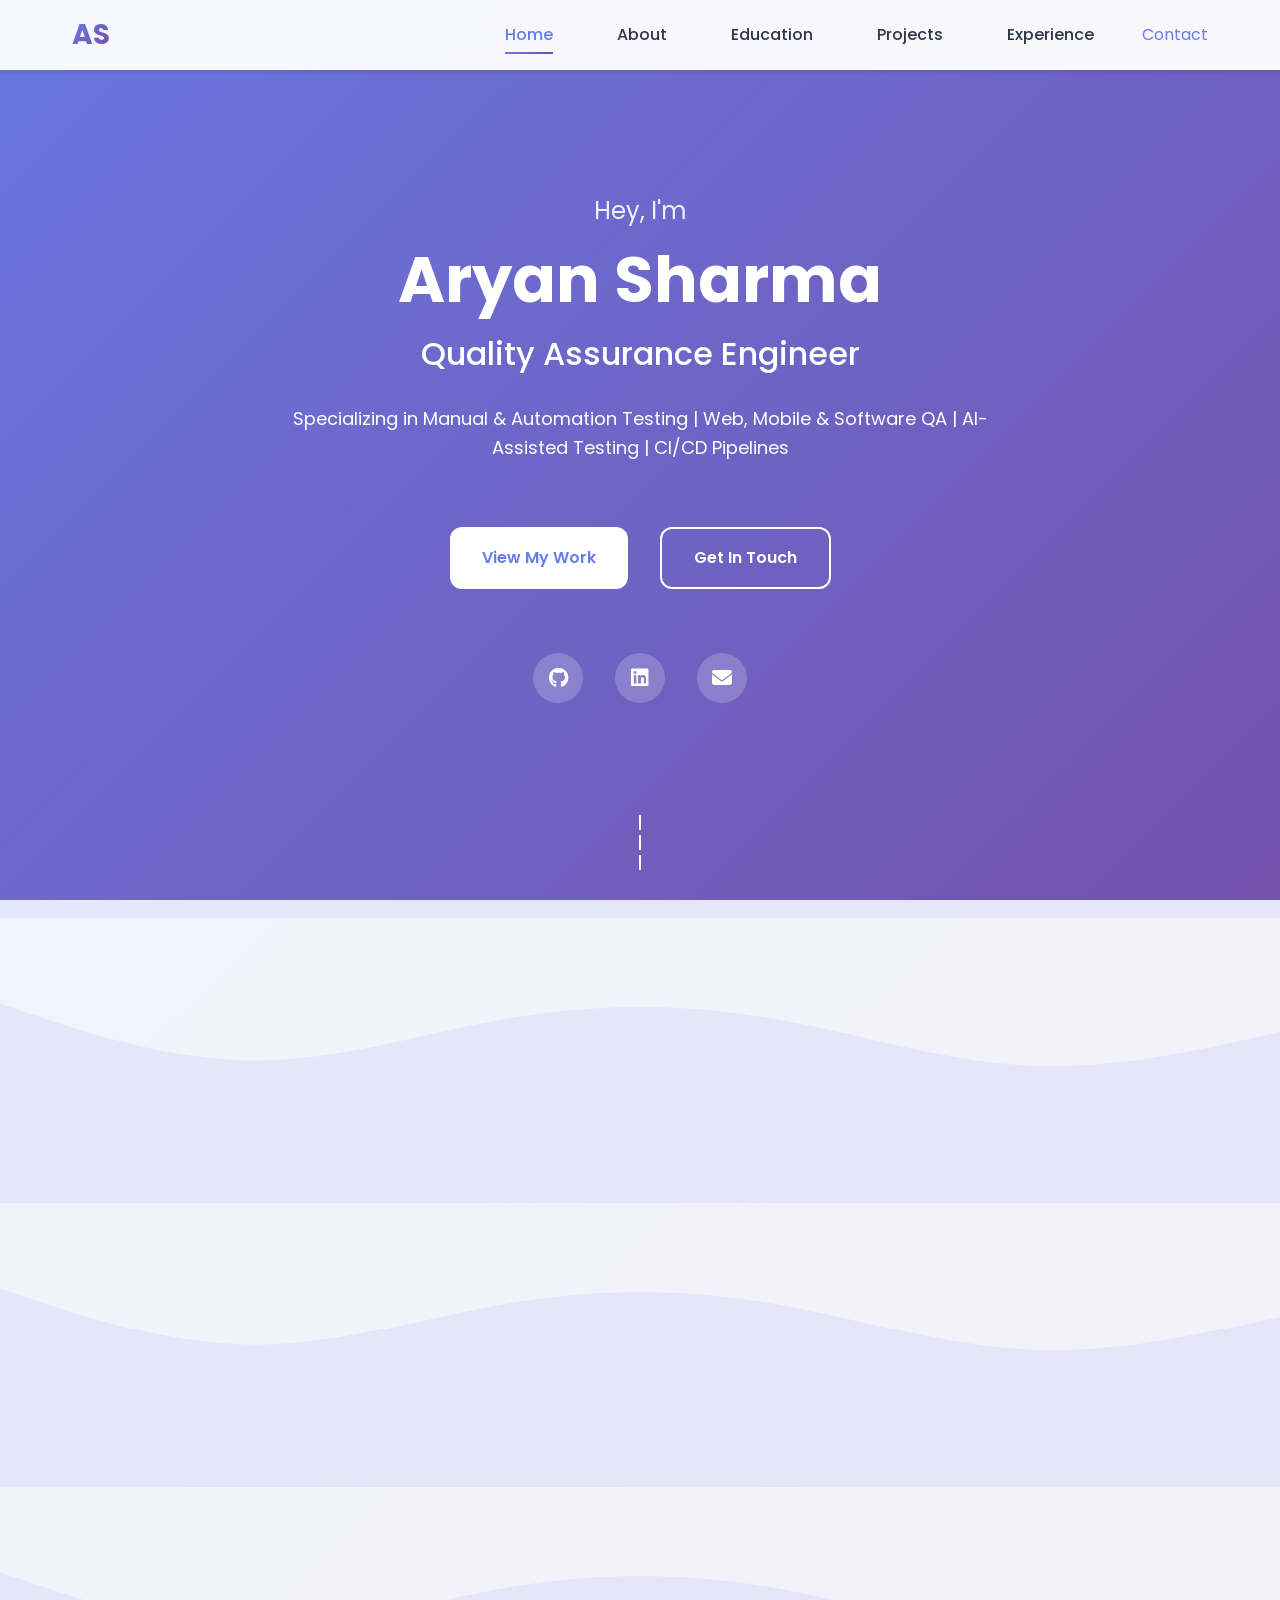
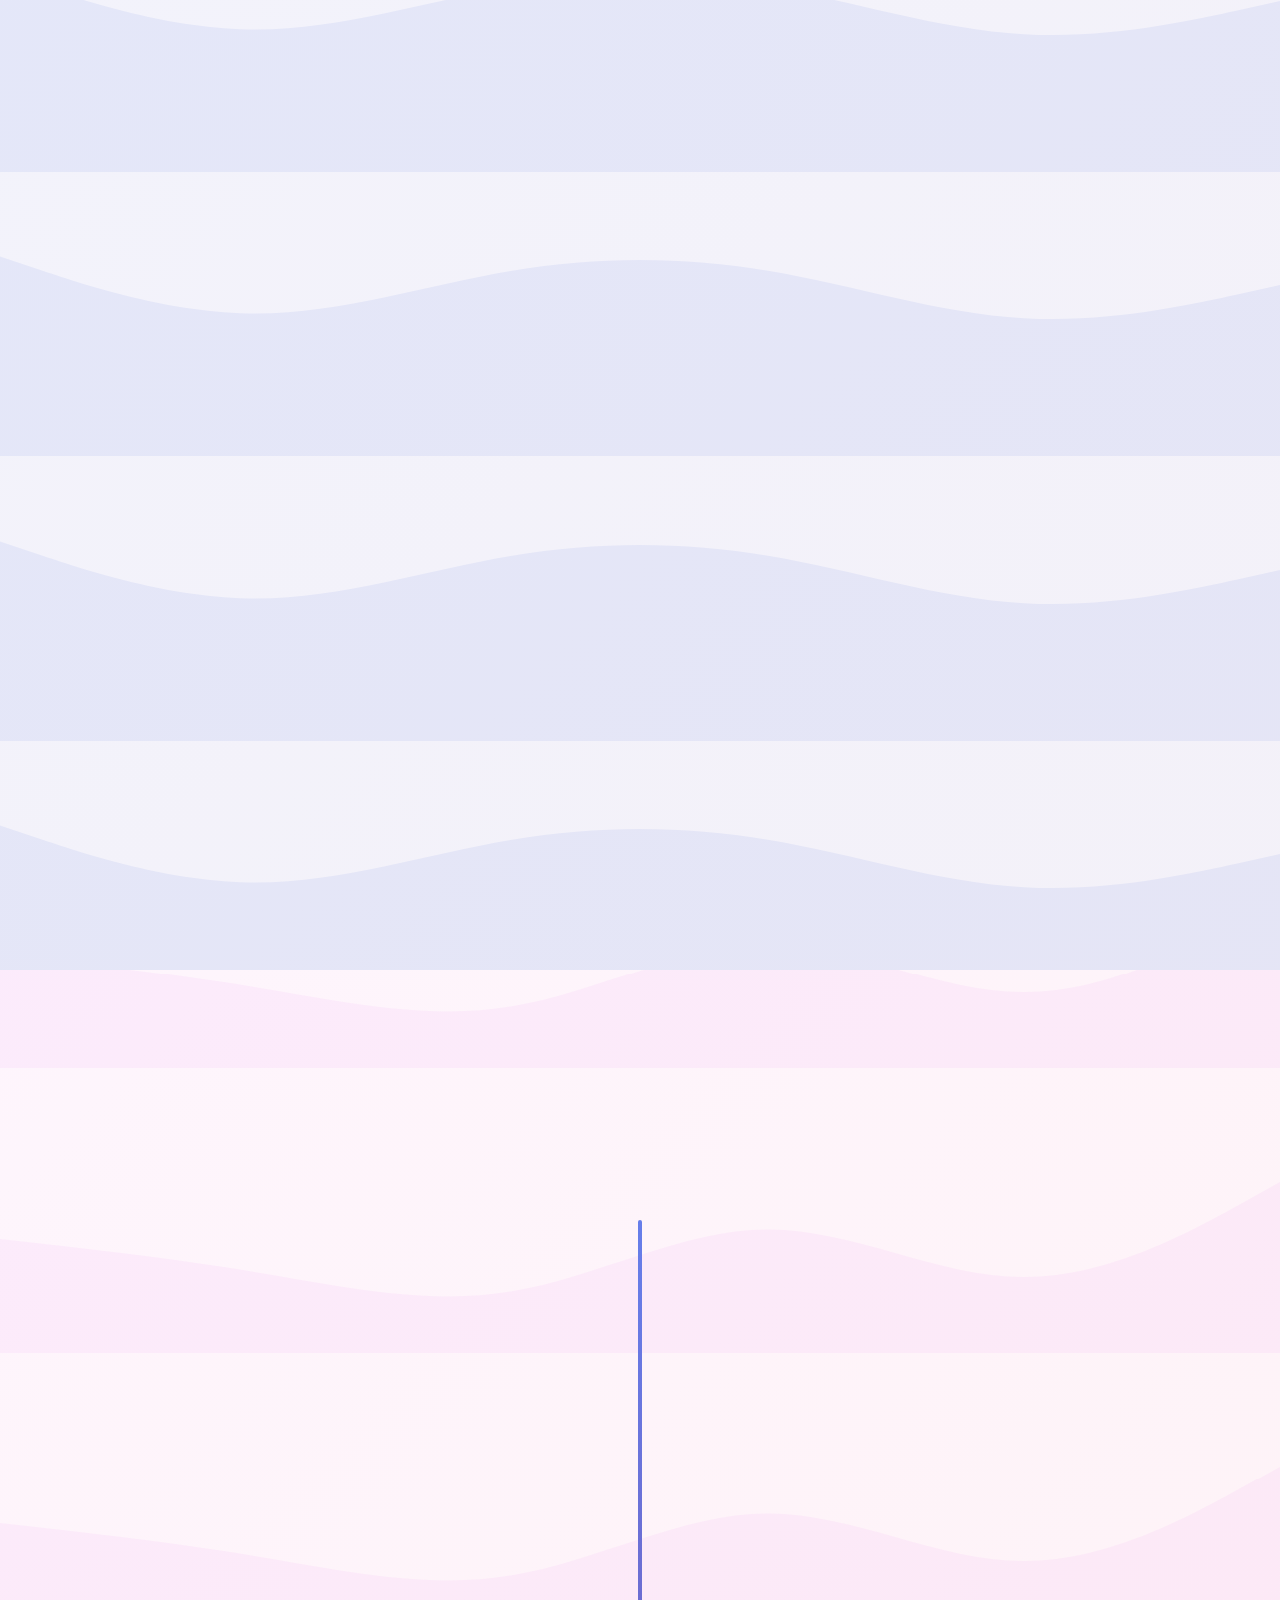
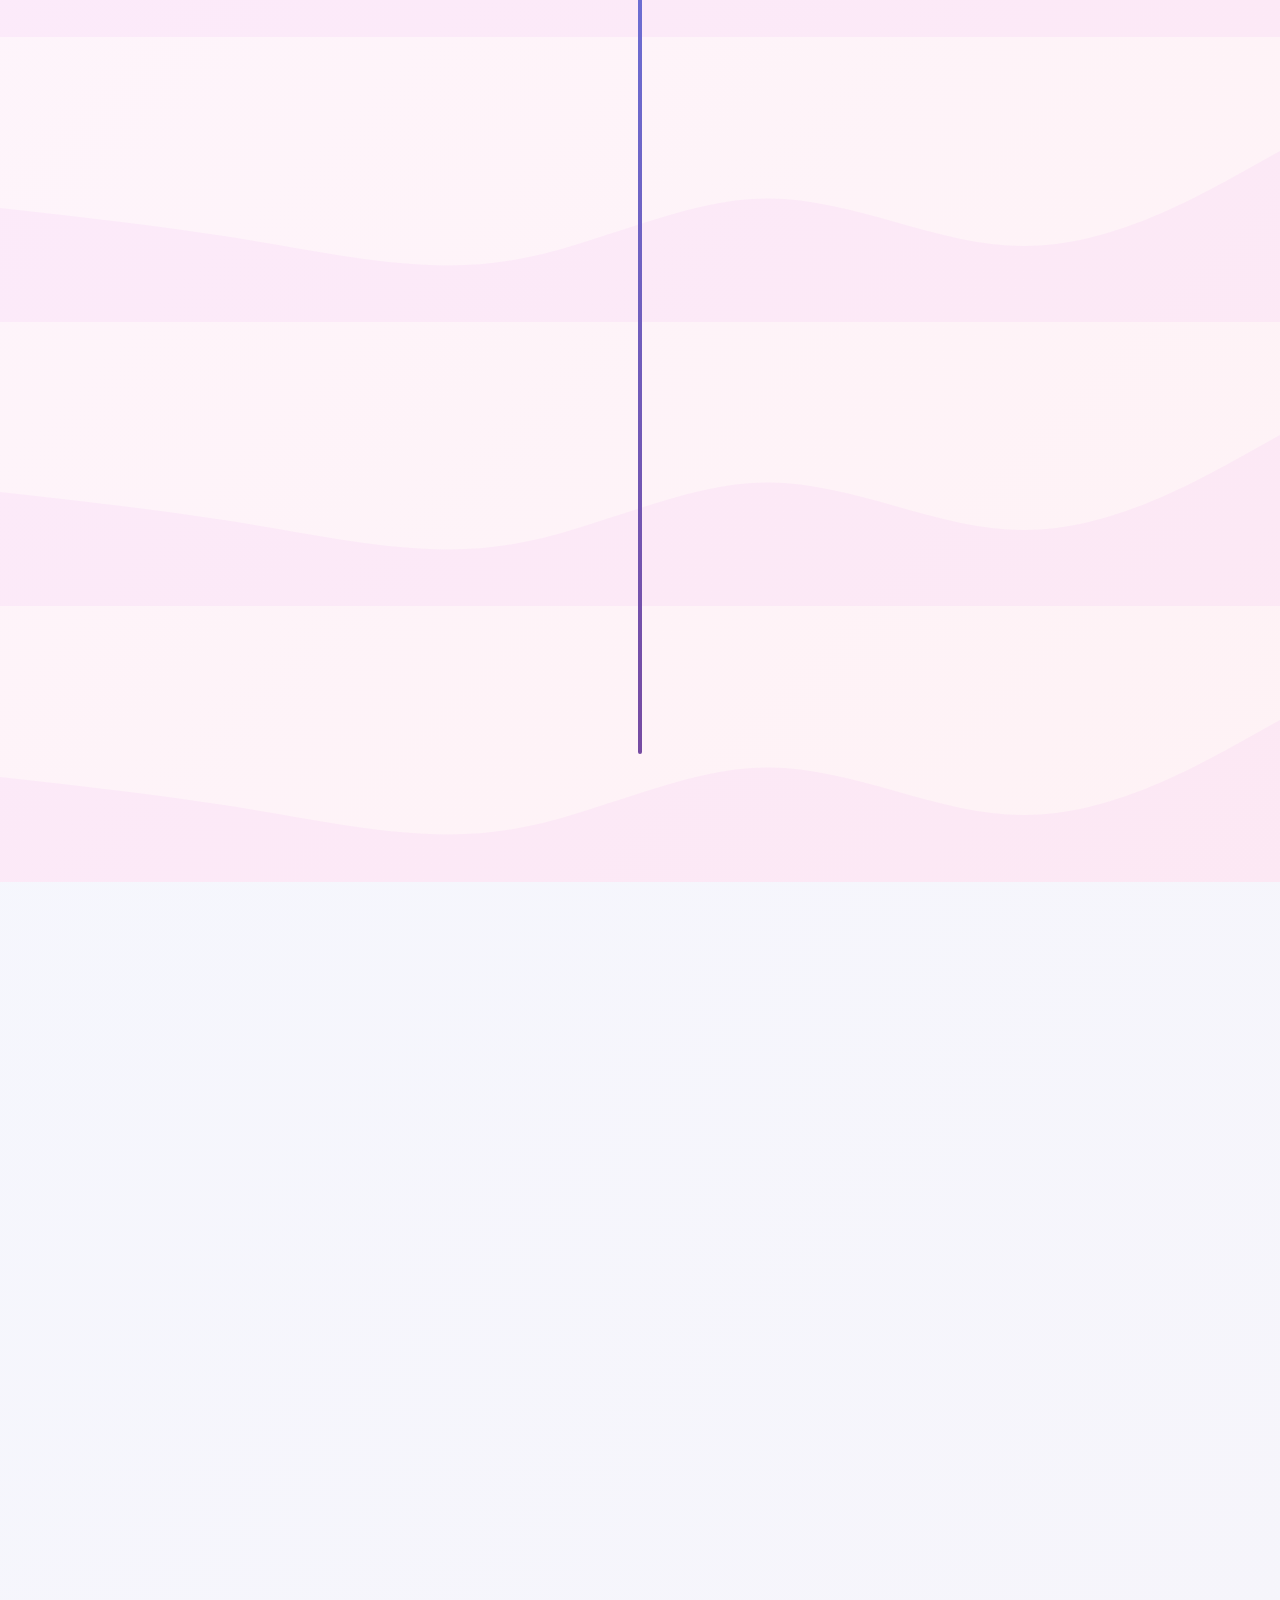
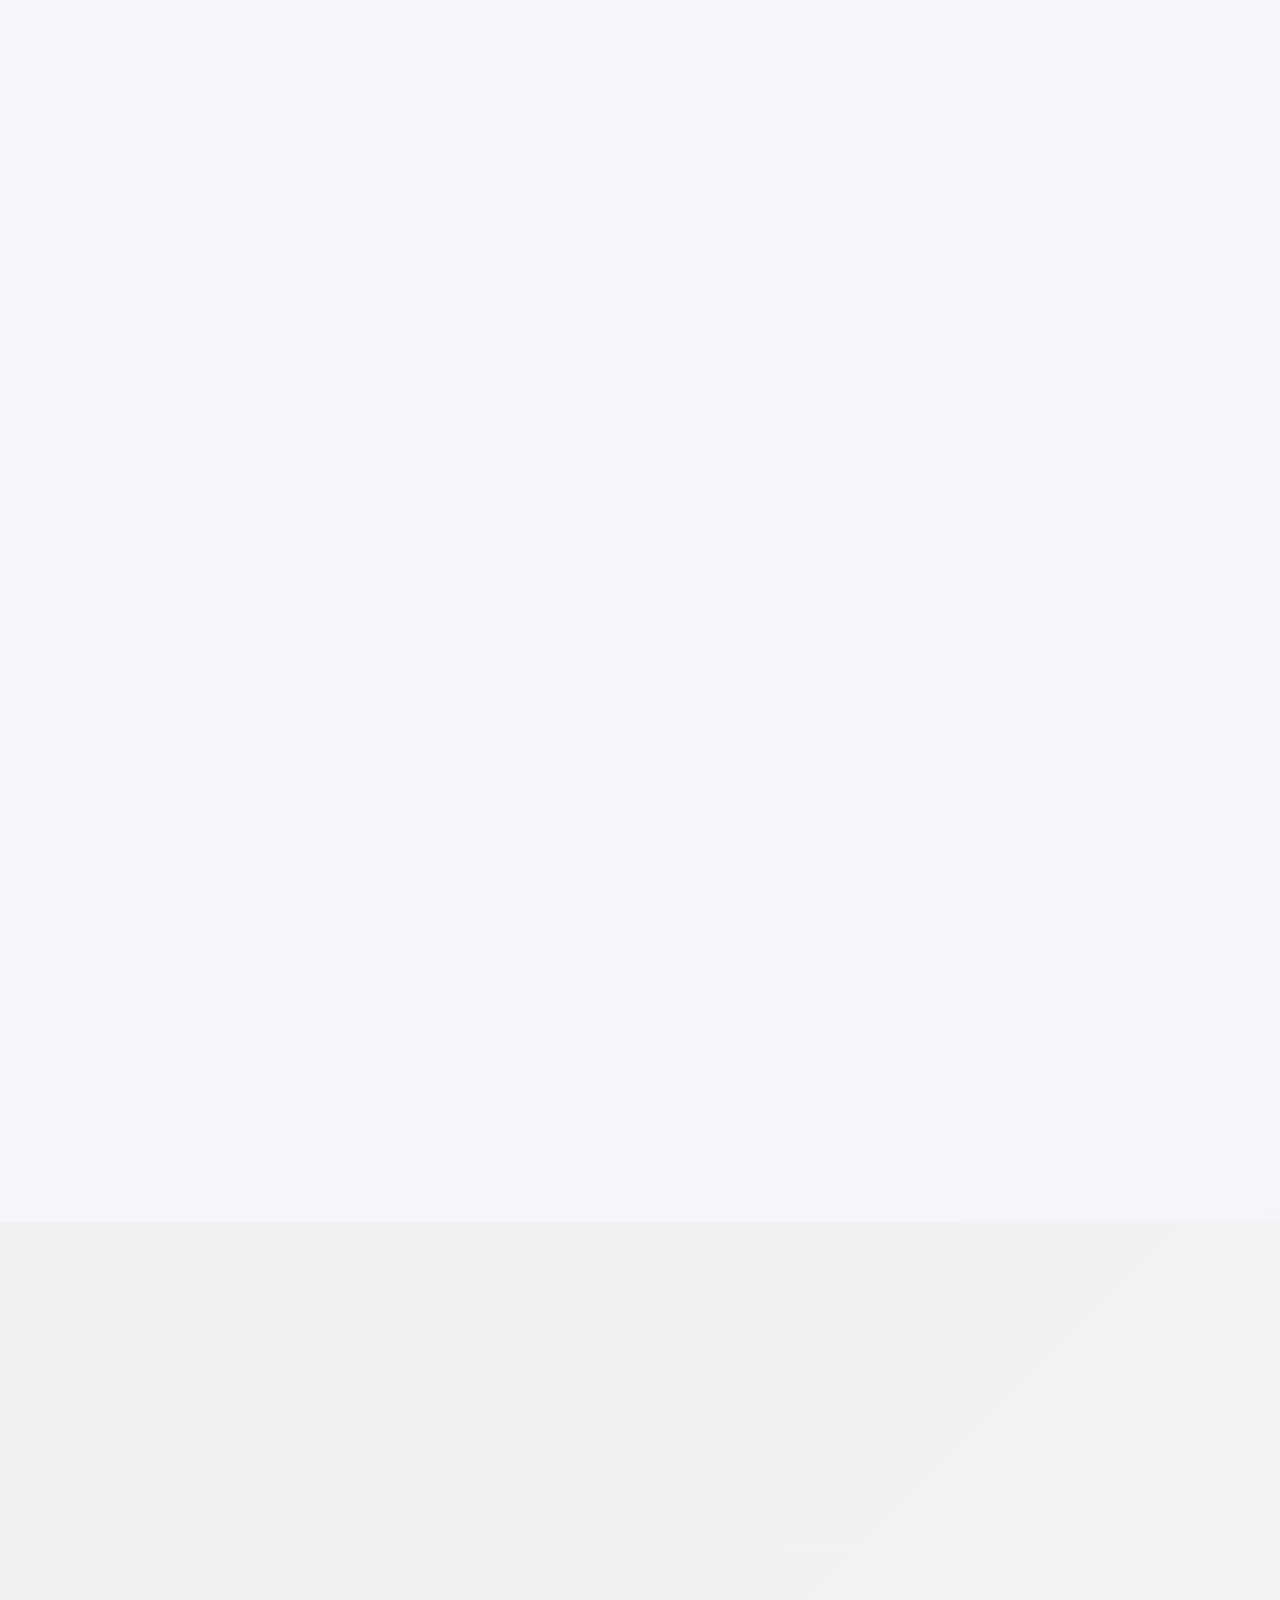
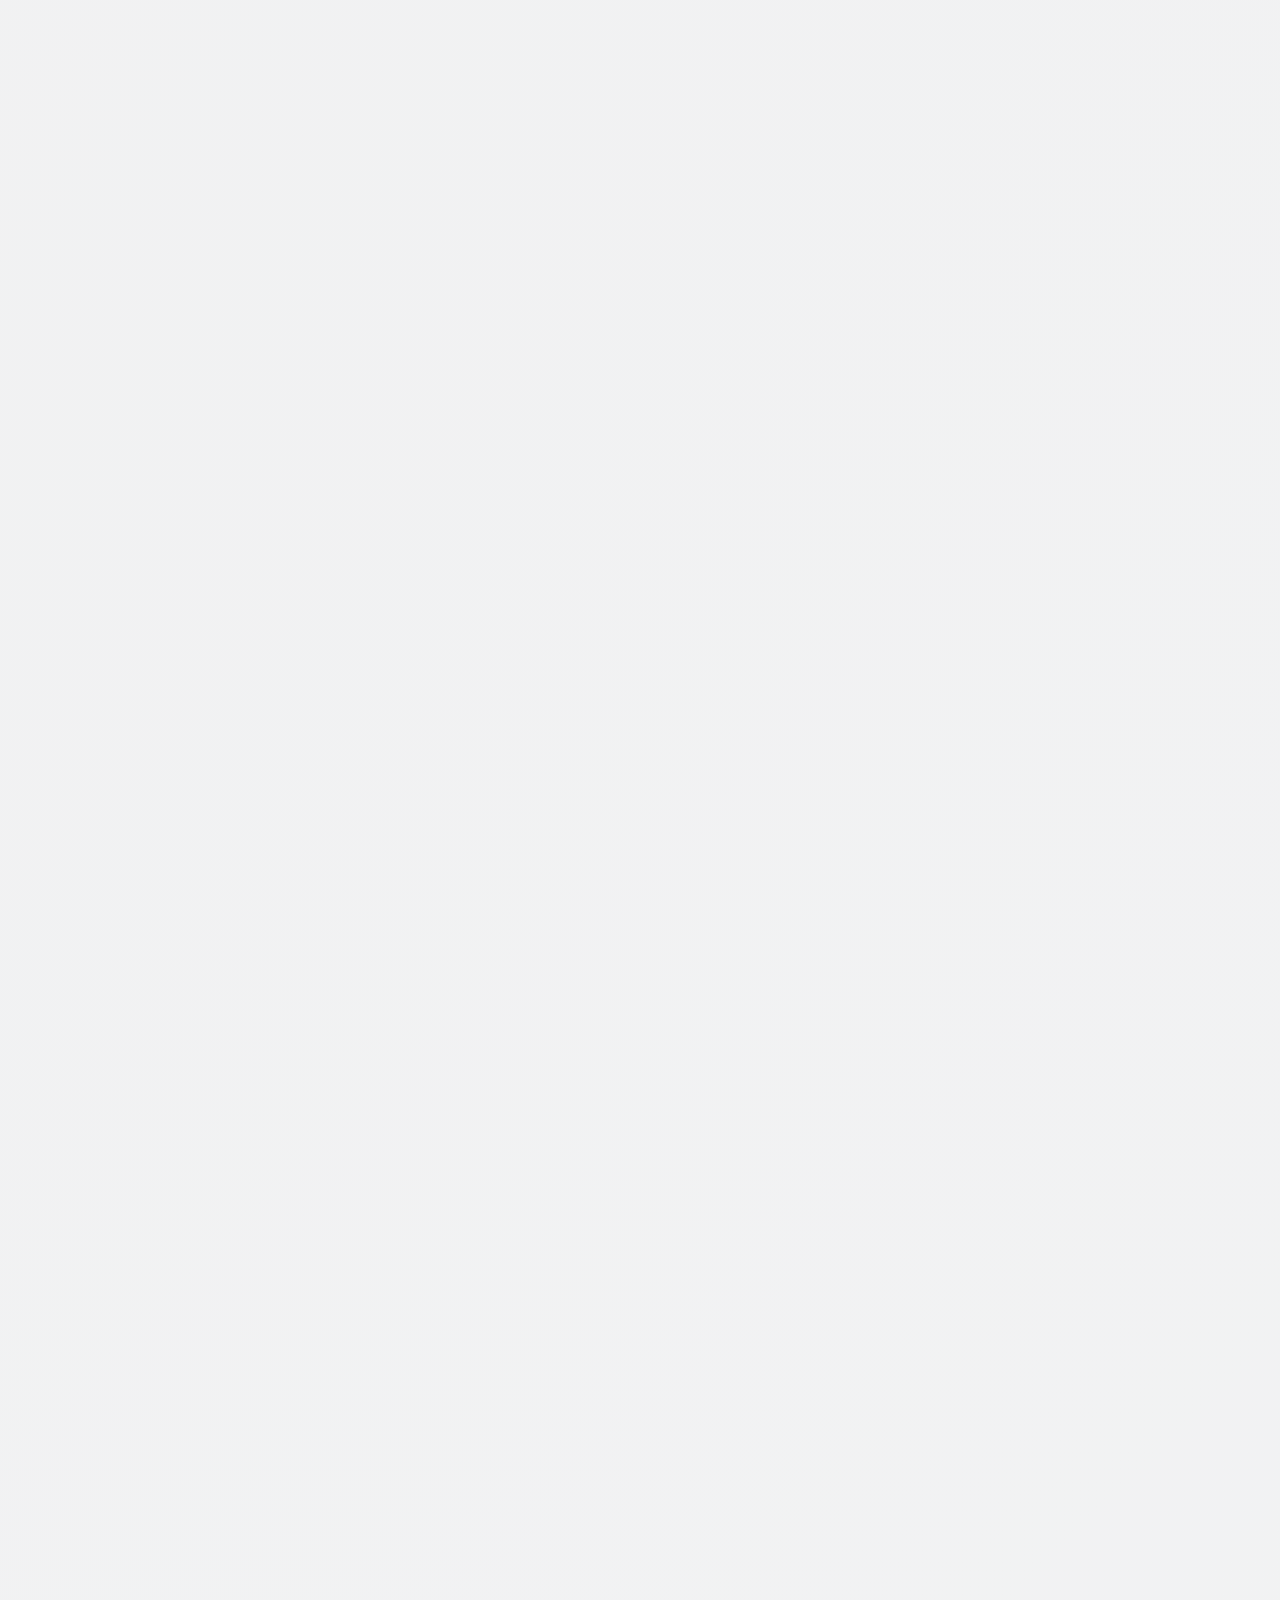
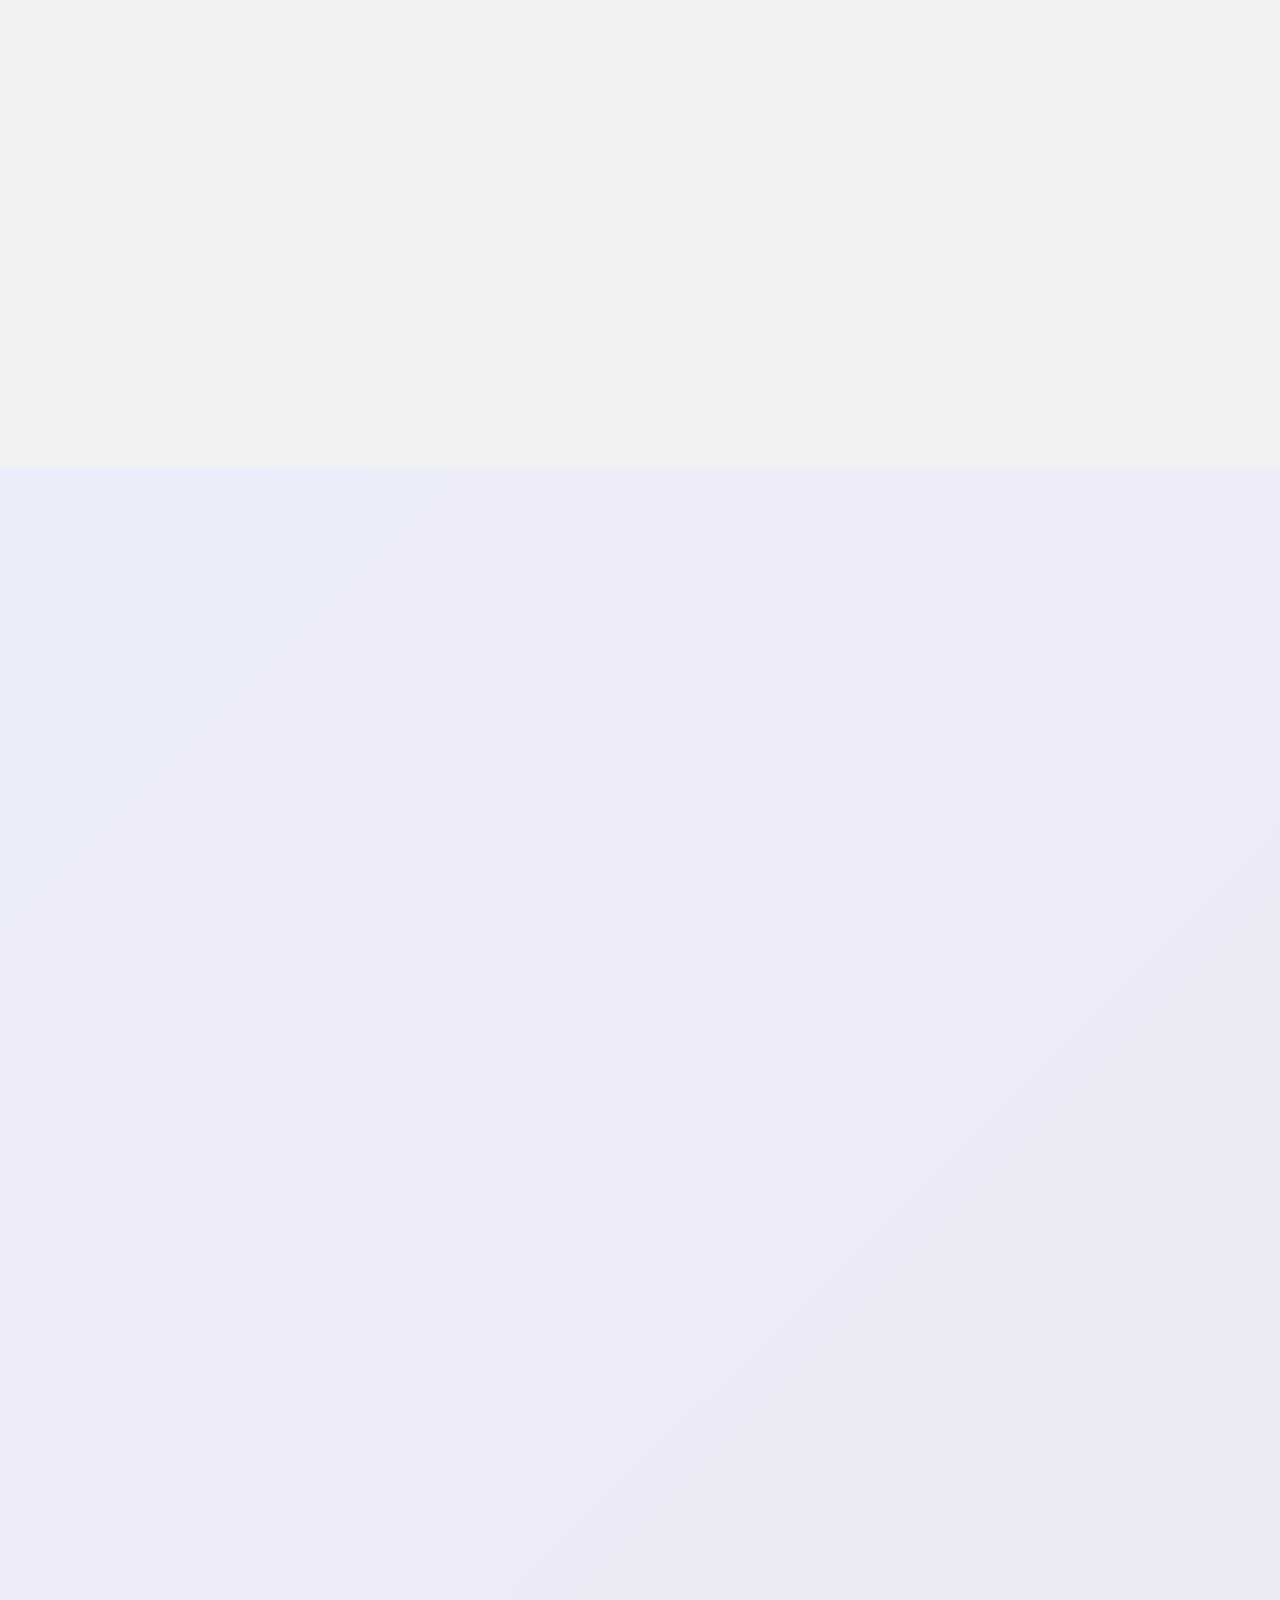
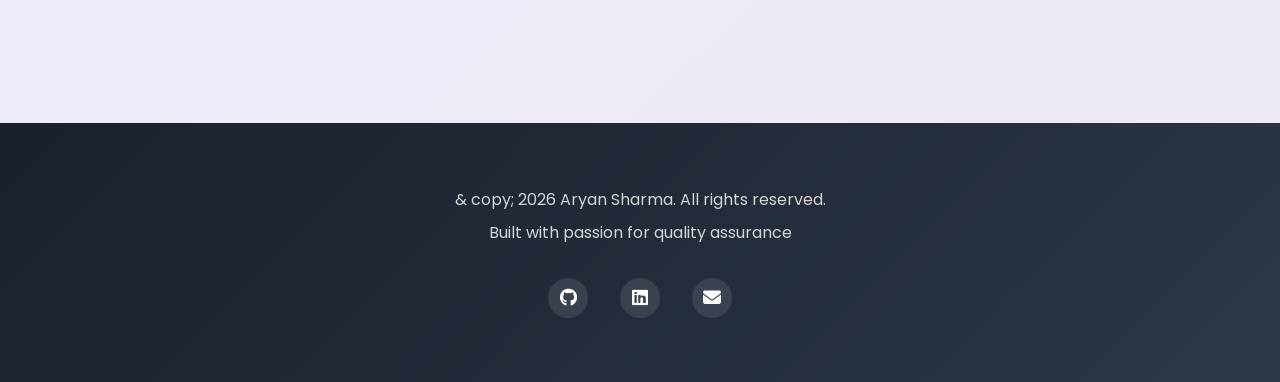
==== index.html @ 5b950e7b "changed the file name" ====
<!DOCTYPE html>
<html lang="en">
<head>
    <meta charset="UTF-8">
    <meta name="viewport" content="width=device-width, initial-scale=1.0">
    <meta name="description" content="Aryan Sharma - Quality Assurance Engineer Portfolio">
    <meta name="keywords" content="QA Engineer, Automation Testing, Manual Testing, Portfolio">
    <meta name="author" content="Aryan Sharma">
    <title>Aryan Sharma | QA Engineer Portfolio</title>
    <link rel="stylesheet" href="style.css">
    <link rel="stylesheet" href="https://cdnjs.cloudflare.com/ajax/libs/font-awesome/6.4.0/css/all.min.css">
    <link rel="preconnect" href="https://fonts.googleapis.com">
    <link rel="preconnect" href="https://fonts.gstatic.com" crossorigin>
    <link href="https://fonts.googleapis.com/css2?family=Poppins:wght@300;400;500;600;700;800&display=swap" rel="stylesheet">
</head>
<body>
    <!-- NAVIGATION BAR-->
    <nav id="navbar">
        <div class="nav-container">
            <div class="logo">
                <a href="#home">AS</a>
            </div>
            <div class="nav-toggle" id="navTaggle">
                <span></span>
                <span></span>
                <span></span>
            </div>
            <ul class="nav-menu" id="navMenu">
                <li><a href="#home" class="nav-link active">Home</a></li>
                <li><a href="#about" class="nav-link">About</a></li>
                <li><a href="#education" class="nav-link">Education</a></li>
                <li><a href="#projects" class="nav-link">Projects</a></li>
                <li><a href="experience" class="nav-link">Experience</a></li>
                <li><a href="#contact" class="Contact">Contact</a></li>
            </ul>
        </div>
    </nav>
    
    <!--Section 1 Home-->
    <section id="home" class="section full-height parallax-section">
        <div class="parallax-bg" data-speed="0.5"></div>
        <div class="content-wrapper">
            <div class="container">
                <div class="hero-content">
                    <h1 class=" hero-title fade-in">
                        <span class="greeting">Hey, I'm</span>
                        <span class="name">Aryan Sharma</span>
                    </h1>
                    <h2 class="hero-subtitle fade-in-delay-1">Quality Assurance Engineer</h2>
                    <p class="hero-description fade-in-delay-2">
                        Specializing in Manual & Automation Testing | Web, Mobile & Software QA |
                        AI-Assisted Testing | CI/CD Pipelines
                    </p>
                    <div class="hero-buttons fade-in-delay-3">
                        <a href="#projects" class="btn btn-primary"> View My Work</a>
                        <a href="#contact" class="btn btn-secondary">Get In Touch</a>
                    </div>
                     <div class="social-links fade-in-delay-4">
                        <a href="https://github.com/Aryuansharma" target="_blank" aria-label="GitHub">
                            <i class="fab fa-github"></i>
                        </a>
                        <a href="https://www.linkedin.com/in/aryan-sharma/" target="_blank" aria-label="LinkedIn">
                            <i class="fab fa-linkedin"></i>
                        </a>
                        <a href="/cdn-cgi/l/email-protection#f9988b808c98978a91988b9498b99e94989095d79a9694" aria-label="Email">
                            <i class="fas fa-envelope"></i>
                        </a>
                    </div>
                </div>
            </div>
        </div>
        <div class="scroll-indicator">
            <span></span>
            <span></span>
            <span></span>
        </div>
    </section>
     <!-- Section 2: About Me -->
    <section id="about" class="section parallax-section">
        <div class="parallax-bg" data-speed="0.3"></div>
        <div class="content-wrapper">
            <div class="container">
                <h2 class="section-title" data-aos="fade-up">About Me</h2>
                <div class="about-content">
                    <div class="about-text" data-aos="fade-right">
                        <h3>Professional Summary</h3>
                        <p>
                            Results-driven Quality Assurance Engineer with 8+ months of hands-on experience 
                            testing production applications across diverse domains including e-commerce platforms, 
                            admin dashboards, AI chatbot systems, and logistics websites.
                        </p>
                        <p>
                            Proven expertise in manual testing methodologies with practical exposure to automation 
                            testing using Cypress on cloud infrastructure (LambdaTest). Strong background in 
                            functional, regression, security, and API testing using Postman and Thunder Client.
                        </p>
                        <p>
                            Experienced in Agile/Scrum environments with a security-aware testing mindset and 
                            commitment to delivering high-quality software products.
                        </p>
                        
                        <div class="skills-section">
                            <h3>Core Competencies</h3>
                            <div class="skills-grid">
                                <div class="skill-category">
                                    <h4><i class="fas fa-vial"></i> Testing Types</h4>
                                    <ul>
                                        <li>Manual Testing</li>
                                        <li>Automation Testing</li>
                                        <li>Functional Testing</li>
                                        <li>Regression Testing</li>
                                        <li>API Testing</li>
                                        <li>Security Testing</li>
                                        <li>UI/UX Testing</li>
                                    </ul>
                                </div>
                                <div class="skill-category">
                                    <h4><i class="fas fa-tools"></i> Tools & Technologies</h4>
                                    <ul>
                                        <li>Cypress</li>
                                        <li>Selenium</li>
                                        <li>Postman</li>
                                        <li>Thunder Client</li>
                                        <li>LambdaTest</li>
                                        <li>BrowserStack</li>
                                        <li>Jira</li>
                                        <li>Git & GitHub</li>
                                    </ul>
                                </div>
                                <div class="skill-category">
                                    <h4><i class="fas fa-code"></i> Technical Skills</h4>
                                    <ul>
                                        <li>JavaScript</li>
                                        <li>HTML/CSS</li>
                                        <li>SQL</li>
                                        <li>RESTful APIs</li>
                                        <li>CI/CD Pipelines</li>
                                        <li>Agile/Scrum</li>
                                        <li>Test Documentation</li>
                                    </ul>
                                </div>
                            </div>
                        </div>
                    </div>
                    <div class="about-stats" data-aos="fade-left">
                        <div class="stat-card">
                            <div class="stat-icon">
                                <i class="fas fa-bug"></i>
                            </div>
                            <h4>500+</h4>
                            <p>Bugs Found & Reported</p>
                        </div>
                        <div class="stat-card">
                            <div class="stat-icon">
                                <i class="fas fa-check-circle"></i>
                            </div>
                            <h4>1000+</h4>
                            <p>Test Cases Executed</p>
                        </div>
                        <div class="stat-card">
                            <div class="stat-icon">
                                <i class="fas fa-project-diagram"></i>
                            </div>
                            <h4>10+</h4>
                            <p>Projects Tested</p>
                        </div>
                        <div class="stat-card">
                            <div class="stat-icon">
                                <i class="fas fa-users"></i>
                            </div>
                            <h4>Agile</h4>
                            <p>Team Collaboration</p>
                        </div>
                    </div>
                </div>
            </div>
        </div>
    </section>

    <!-- Section 3: Education -->
    <section id="education" class="section parallax-section">
        <div class="parallax-bg" data-speed="0.4"></div>
        <div class="content-wrapper">
            <div class="container">
                <h2 class="section-title" data-aos="fade-up">Education</h2>
                <div class="timeline">
                    <div class="timeline-item" data-aos="fade-up">
                        <div class="timeline-dot"></div>
                        <div class="timeline-content">
                            <div class="timeline-icon">
                                <i class="fas fa-graduation-cap"></i>
                            </div>
                            <h3>Bachelor of Technology</h3>
                            <h4>Punjab Technical University (IKGPTU)</h4>
                            <p class="timeline-date"><i class="fas fa-calendar-alt"></i> Jalandhar, Punjab, India</p>
                            <p class="timeline-description">
                                Comprehensive education in computer science and engineering fundamentals, 
                                with focus on software development, testing methodologies, and quality assurance practices.
                            </p>
                        </div>
                    </div>
                    
                    <div class="timeline-item" data-aos="fade-up" data-aos-delay="100">
                        <div class="timeline-dot"></div>
                        <div class="timeline-content">
                            <div class="timeline-icon">
                                <i class="fas fa-certificate"></i>
                            </div>
                            <h3>Professional Certifications & Training</h3>
                            <div class="certifications-list">
                                <div class="cert-item">
                                    <i class="fas fa-check-circle"></i>
                                    <span>Software Testing & Quality Assurance</span>
                                </div>
                                <div class="cert-item">
                                    <i class="fas fa-check-circle"></i>
                                    <span>Cypress Automation Testing</span>
                                </div>
                                <div class="cert-item">
                                    <i class="fas fa-check-circle"></i>
                                    <span>API Testing with Postman</span>
                                </div>
                                <div class="cert-item">
                                    <i class="fas fa-check-circle"></i>
                                    <span>Agile & Scrum Methodologies</span>
                                </div>
                            </div>
                        </div>
                    </div>
                </div>
            </div>
        </div>
    </section>

    <!-- Section 4: Projects -->
    <section id="projects" class="section parallax-section">
        <div class="parallax-bg" data-speed="0.3"></div>
        <div class="content-wrapper">
            <div class="container">
                <h2 class="section-title" data-aos="fade-up">Projects & Work</h2>
                <p class="section-subtitle" data-aos="fade-up">Here are some of the projects I've developed and tested</p>
                
                <div class="projects-grid">
                    <!-- Project 1: Weather App -->
                    <div class="project-card" data-aos="zoom-in">
                        <div class="project-image">
                            <img src="images/weather-app.jpg" alt="Weather App">
                            <div class="project-overlay">
                                <div class="project-links">
                                    <a href="https://github.com/Aryuansharma/weather-app" target="_blank" class="project-link">
                                        <i class="fab fa-github"></i>
                                    </a>
                                    <a href="#" class="project-link" title="Live Demo">
                                        <i class="fas fa-external-link-alt"></i>
                                    </a>
                                </div>
                            </div>
                        </div>
                        <div class="project-info">
                            <h3>Weather Application</h3>
                            <p>A responsive weather application built with JavaScript that provides real-time weather information using API integration.</p>
                            <div class="project-tech">
                                <span class="tech-tag">JavaScript</span>
                                <span class="tech-tag">API</span>
                                <span class="tech-tag">HTML/CSS</span>
                            </div>
                        </div>
                    </div>

                    <!-- Project 2: News App -->
                    <div class="project-card" data-aos="zoom-in" data-aos-delay="100">
                        <div class="project-image">
                            <img src="images/news-app.jpg" alt="News App">
                            <div class="project-overlay">
                                <div class="project-links">
                                    <a href="https://github.com/Aryuansharma/news-app" target="_blank" class="project-link">
                                        <i class="fab fa-github"></i>
                                    </a>
                                    <a href="#" class="project-link" title="Live Demo">
                                        <i class="fas fa-external-link-alt"></i>
                                    </a>
                                </div>
                            </div>
                        </div>
                        <div class="project-info">
                            <h3>News Application</h3>
                            <p>Dynamic news aggregation application with category filtering and search functionality using News API.</p>
                            <div class="project-tech">
                                <span class="tech-tag">CSS</span>
                                <span class="tech-tag">JavaScript</span>
                                <span class="tech-tag">News API</span>
                            </div>
                        </div>
                    </div>

                    <!-- Project 3: Backend -->
                    <div class="project-card" data-aos="zoom-in" data-aos-delay="200">
                        <div class="project-image">
                            <img src="images/backend.jpg" alt="Backend Project">
                            <div class="project-overlay">
                                <div class="project-links">
                                    <a href="https://github.com/Aryuansharma/sharma-backend" target="_blank" class="project-link">
                                        <i class="fab fa-github"></i>
                                    </a>
                                </div>
                            </div>
                        </div>
                        <div class="project-info">
                            <h3>Backend API System</h3>
                            <p>RESTful API backend system with authentication, database integration, and comprehensive API testing.</p>
                            <div class="project-tech">
                                <span class="tech-tag">Node.js</span>
                                <span class="tech-tag">JavaScript</span>
                                <span class="tech-tag">API</span>
                            </div>
                        </div>
                    </div>

                    <!-- QA Testing Projects -->
                    <div class="project-card" data-aos="zoom-in" data-aos-delay="300">
                        <div class="project-image">
                            <img src="images/ecommerce-testing.jpg" alt="E-commerce Testing">
                            <div class="project-overlay">
                                <div class="project-links">
                                    <span class="project-badge">Professional Project</span>
                                </div>
                            </div>
                        </div>
                        <div class="project-info">
                            <h3>E-commerce Platform Testing</h3>
                            <p>Comprehensive testing of e-commerce platform including checkout flow, payment integration, and user authentication.</p>
                            <div class="project-tech">
                                <span class="tech-tag">Manual Testing</span>
                                <span class="tech-tag">Cypress</span>
                                <span class="tech-tag">API Testing</span>
                            </div>
                        </div>
                    </div>

                    <div class="project-card" data-aos="zoom-in" data-aos-delay="400">
                        <div class="project-image">
                            <img src="images/chatbot-testing.jpg" alt="Chatbot Testing">
                            <div class="project-overlay">
                                <div class="project-links">
                                    <span class="project-badge">AI Project</span>
                                </div>
                            </div>
                        </div>
                        <div class="project-info">
                            <h3>AI Chatbot System Testing</h3>
                            <p>Testing AI-powered chatbot system for accuracy, response time, and user experience across multiple scenarios.</p>
                            <div class="project-tech">
                                <span class="tech-tag">AI Testing</span>
                                <span class="tech-tag">Functional Testing</span>
                                <span class="tech-tag">UX Testing</span>
                            </div>
                        </div>
                    </div>

                    <div class="project-card" data-aos="zoom-in" data-aos-delay="500">
                        <div class="project-image">
                            <img src="images/logistics-testing.jpg" alt="Logistics Testing">
                            <div class="project-overlay">
                                <div class="project-links">
                                    <span class="project-badge">Enterprise Project</span>
                                </div>
                            </div>
                        </div>
                        <div class="project-info">
                            <h3>Logistics Platform Testing</h3>
                            <p>End-to-end testing of logistics and shipping management system with complex workflow validation.</p>
                            <div class="project-tech">
                                <span class="tech-tag">Regression Testing</span>
                                <span class="tech-tag">Security Testing</span>
                                <span class="tech-tag">Performance</span>
                            </div>
                        </div>
                    </div>
                </div>
            </div>
        </div>
    </section>

    <!-- Section 5: Experience -->
    <section id="experience" class="section parallax-section">
        <div class="parallax-bg" data-speed="0.5"></div>
        <div class="content-wrapper">
            <div class="container">
                <h2 class="section-title" data-aos="fade-up">Professional Experience</h2>
                
                <div class="experience-container">
                    <div class="experience-card" data-aos="fade-up">
                        <div class="experience-header">
                            <div class="company-logo">
                                <i class="fas fa-building"></i>
                            </div>
                            <div class="experience-title">
                                <h3>Quality Assurance Engineer</h3>
                                <h4>eBuilderz Infotech</h4>
                                <p class="experience-location">
                                    <i class="fas fa-map-marker-alt"></i> Ludhiana, Punjab, India
                                </p>
                                <p class="experience-duration">
                                    <i class="fas fa-calendar"></i> Present (8+ months)
                                </p>
                            </div>
                        </div>
                        
                        <div class="experience-details">
                            <h4>Key Responsibilities:</h4>
                            <ul class="responsibilities-list">
                                <li>
                                    <i class="fas fa-check"></i>
                                    Conducted comprehensive manual and automation testing for production applications across e-commerce, admin dashboards, and AI chatbot systems
                                </li>
                                <li>
                                    <i class="fas fa-check"></i>
                                    Implemented automation testing using Cypress on LambdaTest cloud infrastructure, improving test coverage by 40%
                                </li>
                                <li>
                                    <i class="fas fa-check"></i>
                                    Performed API testing using Postman and Thunder Client, identifying and documenting critical backend issues
                                </li>
                                <li>
                                    <i class="fas fa-check"></i>
                                    Executed functional, regression, security, and UI/UX testing across multiple platforms and browsers
                                </li>
                                <li>
                                    <i class="fas fa-check"></i>
                                    Collaborated with development teams in Agile/Scrum environment to ensure timely bug resolution and quality releases
                                </li>
                                <li>
                                    <i class="fas fa-check"></i>
                                    Created and maintained detailed test documentation including test cases, test plans, and bug reports
                                </li>
                                <li>
                                    <i class="fas fa-check"></i>
                                    Reduced production bugs by 35% through proactive testing and early defect identification
                                </li>
                            </ul>
                            
                            <h4>Technologies & Tools Used:</h4>
                            <div class="tech-stack">
                                <span class="tech-badge">Cypress</span>
                                <span class="tech-badge">LambdaTest</span>
                                <span class="tech-badge">Postman</span>
                                <span class="tech-badge">Thunder Client</span>
                                <span class="tech-badge">Jira</span>
                                <span class="tech-badge">Git</span>
                                <span class="tech-badge">BrowserStack</span>
                                <span class="tech-badge">Selenium</span>
                            </div>
                            
                            <h4>Key Achievements:</h4>
                            <ul class="achievements-list">
                                <li>
                                    <i class="fas fa-trophy"></i>
                                    Successfully tested and launched 10+ production applications with minimal post-release defects
                                </li>
                                <li>
                                    <i class="fas fa-trophy"></i>
                                    Identified critical security vulnerabilities in e-commerce payment flows, preventing potential data breaches
                                </li>
                                <li>
                                    <i class="fas fa-trophy"></i>
                                    Improved team testing efficiency by 30% through automation framework implementation
                                </li>
                            </ul>
                        </div>
                    </div>

                    <!-- Additional Experience/Projects Section -->
                    <div class="experience-highlights">
                        <h3 data-aos="fade-up">Domain Expertise</h3>
                        <div class="highlights-grid">
                            <div class="highlight-card" data-aos="zoom-in">
                                <div class="highlight-icon">
                                    <i class="fas fa-shopping-cart"></i>
                                </div>
                                <h4>E-commerce</h4>
                                <p>Extensive testing of online shopping platforms, payment gateways, and checkout processes</p>
                            </div>
                            <div class="highlight-card" data-aos="zoom-in" data-aos-delay="100">
                                <div class="highlight-icon">
                                    <i class="fas fa-robot"></i>
                                </div>
                                <h4>AI Systems</h4>
                                <p>Specialized in testing AI-powered chatbots and intelligent systems for accuracy and performance</p>
                            </div>
                            <div class="highlight-card" data-aos="zoom-in" data-aos-delay="200">
                                <div class="highlight-icon">
                                    <i class="fas fa-shipping-fast"></i>
                                </div>
                                <h4>Logistics</h4>
                                <p>Tested complex logistics and shipping management platforms with multi-step workflows</p>
                            </div>
                            <div class="highlight-card" data-aos="zoom-in" data-aos-delay="300">
                                <div class="highlight-icon">
                                    <i class="fas fa-tachometer-alt"></i>
                                </div>
                                <h4>Dashboards</h4>
                                <p>Validated admin dashboards, analytics, and data visualization components</p>
                            </div>
                        </div>
                    </div>
                </div>
            </div>
        </div>
    </section>

    <!-- Section 6: Contact -->
    <section id="contact" class="section parallax-section">
        <div class="parallax-bg" data-speed="0.4"></div>
        <div class="content-wrapper">
            <div class="container">
                <h2 class="section-title" data-aos="fade-up">Get In Touch</h2>
                <p class="section-subtitle" data-aos="fade-up">Let's discuss how I can help ensure quality in your projects</p>
                
                <div class="contact-content">
                    <div class="contact-info" data-aos="fade-right">
                        <div class="contact-card">
                            <div class="contact-icon">
                                <i class="fas fa-envelope"></i>
                            </div>
                            <h3>Email</h3>
                            <p><a href="/cdn-cgi/l/email-protection#4627343f332728352e27342b2706212b272f2a6825292b"><span class="__cf_email__" data-cfemail="2a4b58535f4b4459424b58474b6a4d474b434604494547">[email&#160;protected]</span></a></p>
                            <p><a href="/cdn-cgi/l/email-protection#79180b0018170a11180b141839160c0d15161612571a1614"><span class="__cf_email__" data-cfemail="3d5c4f445c534e555c4f505c7d52484951525256135e5250">[email&#160;protected]</span></a></p>
                        </div>
                        
                        <div class="contact-card">
                            <div class="contact-icon">
                                <i class="fas fa-map-marker-alt"></i>
                            </div>
                            <h3>Location</h3>
                            <p>Ludhiana, Punjab, India</p>
                            <p>Open to: Onsite / Hybrid / Remote</p>
                        </div>
                        
                        <div class="contact-card">
                            <div class="contact-icon">
                                <i class="fas fa-link"></i>
                            </div>
                            <h3>Connect</h3>
                            <div class="contact-social">
                                <a href="https://github.com/Aryuansharma" target="_blank" class="social-btn">
                                    <i class="fab fa-github"></i> GitHub
                                </a>
                                <a href="https://www.linkedin.com/in/aryan-sharma/" target="_blank" class="social-btn">
                                    <i class="fab fa-linkedin"></i> LinkedIn
                                </a>
                            </div>
                        </div>
                    </div>
                    
                    <div class="contact-form-wrapper" data-aos="fade-left">
                        <form id="contactForm" class="contact-form">
                            <div class="form-group">
                                <label for="name">Your Name</label>
                                <input type="text" id="name" name="name" required placeholder="John Doe">
                            </div>
                            
                            <div class="form-group">
                                <label for="email">Your Email</label>
                                <input type="email" id="email" name="email" required placeholder="john@example.com">
                            </div>
                            
                            <div class="form-group">
                                <label for="subject">Subject</label>
                                <input type="text" id="subject" name="subject" required placeholder="Project Inquiry">
                            </div>
                            
                            <div class="form-group">
                                <label for="message">Message</label>
                                <textarea id="message" name="message" rows="5" required placeholder="Tell me about your project or opportunity..."></textarea>
                            </div>
                            
                            <button type="submit" class="btn btn-primary btn-block">
                                <i class="fas fa-paper-plane"></i> Send Message
                            </button>
                        </form>
                        <div id="formMessage" class="form-message"></div>
                    </div>
                </div>
            </div>
        </div>
    </section>

    <!-- Footer -->
    <footer class="footer">
        <div class="container">
            <div class="footer-content">
                <p>& copy; 2026 Aryan Sharma. All rights reserved.</p>
                <p>Built with passion for quality assurance</p>
                <div class="footer-social">
                    <a href="https://github.com/Aryuansharma" target="_blank" aria-label="GitHub">
                        <i class="fab fa-github"></i>
                    </a>
                    <a href="https://www.linkedin.com/in/aryan-sharma/" target="_blank" aria-label="LinkedIn">
                        <i class="fab fa-linkedin"></i>
                    </a>
                    <a href="/cdn-cgi/l/email-protection#39584b404c58574a51584b5458795e54585055175a5654" aria-label="Email">
                        <i class="fas fa-envelope"></i>
                    </a>
                </div>
            </div>
        </div>
    </footer>

    <!-- Scripts  -->
    <script data-cfasync="false" src="/cdn-cgi/scripts/5c5dd728/cloudflare-static/email-decode.min.js"></script><script src="script-1.js"></script>
</body>
</html>
---- style.css ----
/* 
 * Aryan Sharma Portfolio - Main Stylesheet
 * 
 * TABLE OF CONTENTS:
 * 1. CSS Variables & Root Settings
 * 2. Base Styles & Reset
 * 3. Navigation Bar
 * 4. Hero/Home Section
 * 5. About Section
 * 6. Education Section
 * 7. Projects Section
 * 8. Experience Section
 * 9. Contact Section
 * 10. Footer
 * 11. Animations & Effects
 * 12. Responsive Design
 * 
 * HOW TO CUSTOMIZE:
 * - Change color scheme in :root variables
 * - Modify section backgrounds in .parallax-bg sections
 * - Adjust typography in Base Styles section
 * - Update animations in Animations & Effects section
 */

/* ==========================================
   1. CSS VARIABLES & ROOT SETTINGS
   ========================================== */
:root {
    /* Color Palette - Customize these for different themes */
    --primary-color: #667eea;
    --primary-dark: #5568d3;
    --primary-light: #7c8ff0;
    --secondary-color: #764ba2;
    --accent-color: #f093fb;
    
    /* Neutral Colors */
    --text-primary: #2d3748;
    --text-secondary: #4a5568;
    --text-light: #718096;
    --bg-white: #ffffff;
    --bg-light: #f7fafc;
    --bg-dark: #1a202c;
    
    /* Gradients */
    --gradient-primary: linear-gradient(135deg, #667eea 0%, #764ba2 100%);
    --gradient-secondary: linear-gradient(135deg, #f093fb 0%, #f5576c 100%);
    --gradient-dark: linear-gradient(135deg, #1a202c 0%, #2d3748 100%);
    
    /* Spacing */
    --spacing-xs: 0.5rem;
    --spacing-sm: 1rem;
    --spacing-md: 2rem;
    --spacing-lg: 4rem;
    --spacing-xl: 6rem;
    
    /* Typography */
    --font-primary: 'Poppins', sans-serif;
    --font-size-base: 16px;
    --line-height-base: 1.6;
    
    /* Transitions */
    --transition-fast: 0.2s ease;
    --transition-normal: 0.3s ease;
    --transition-slow: 0.5s ease;
    
    /* Shadows */
    --shadow-sm: 0 2px 4px rgba(0, 0, 0, 0.1);
    --shadow-md: 0 4px 6px rgba(0, 0, 0, 0.1);
    --shadow-lg: 0 10px 15px rgba(0, 0, 0, 0.1);
    --shadow-xl: 0 20px 25px rgba(0, 0, 0, 0.15);
    
    /* Border Radius */
    --radius-sm: 4px;
    --radius-md: 8px;
    --radius-lg: 12px;
    --radius-xl: 20px;
}

/* ==========================================
   2. BASE STYLES & RESET
   ========================================== */
* {
    margin: 0;
    padding: 0;
    box-sizing: border-box;
}

html {
    scroll-behavior: smooth;
    font-size: var(--font-size-base);
}

body {
    font-family: var(--font-primary);
    color: var(--text-primary);
    line-height: var(--line-height-base);
    overflow-x: hidden;
    background-color: var(--bg-white);
}

/* Typography Base Styles */
h1, h2, h3, h4, h5, h6 {
    font-weight: 600;
    line-height: 1.2;
    margin-bottom: 1rem;
}

h1 { font-size: 3.5rem; }
h2 { font-size: 2.5rem; }
h3 { font-size: 1.75rem; }
h4 { font-size: 1.25rem; }
h5 { font-size: 1rem; }
h6 { font-size: 0.875rem; }

p {
    margin-bottom: 1rem;
    color: var(--text-secondary);
}

a {
    color: var(--primary-color);
    text-decoration: none;
    transition: var(--transition-normal);
}

a:hover {
    color: var(--primary-dark);
}

img {
    max-width: 100%;
    height: auto;
    display: block;
}

ul {
    list-style: none;
}

/* Container */
.container {
    max-width: 1200px;
    margin: 0 auto;
    padding: 0 var(--spacing-md);
}

/* ==========================================
   3. NAVIGATION BAR
   Edit navigation colors, height, and behavior here
   ========================================== */
#navbar {
    position: fixed;
    top: 0;
    left: 0;
    width: 100%;
    background: rgba(255, 255, 255, 0.95);
    backdrop-filter: blur(10px);
    box-shadow: var(--shadow-sm);
    z-index: 1000;
    transition: var(--transition-normal);
}

#navbar.scrolled {
    background: rgba(255, 255, 255, 0.98);
    box-shadow: var(--shadow-md);
}

.nav-container {
    max-width: 1200px;
    margin: 0 auto;
    padding: 0 var(--spacing-md);
    display: flex;
    justify-content: space-between;
    align-items: center;
    height: 70px;
}

.logo a {
    font-size: 1.75rem;
    font-weight: 700;
    background: var(--gradient-primary);
    -webkit-background-clip: text;
    -webkit-text-fill-color: transparent;
    background-clip: text;
}

.nav-menu {
    display: flex;
    gap: var(--spacing-md);
    align-items: center;
}

.nav-link {
    color: var(--text-primary);
    font-weight: 500;
    padding: 0.5rem 1rem;
    border-radius: var(--radius-md);
    transition: var(--transition-normal);
    position: relative;
}

.nav-link::after {
    content: '';
    position: absolute;
    bottom: 0;
    left: 50%;
    transform: translateX(-50%);
    width: 0;
    height: 2px;
    background: var(--gradient-primary);
    transition: var(--transition-normal);
}

.nav-link:hover::after,
.nav-link.active::after {
    width: 60%;
}

.nav-link:hover,
.nav-link.active {
    color: var(--primary-color);
}

/* Mobile Menu Toggle */
.nav-toggle {
    display: none;
    flex-direction: column;
    gap: 5px;
    cursor: pointer;
}

.nav-toggle span {
    width: 25px;
    height: 3px;
    background: var(--primary-color);
    border-radius: 3px;
    transition: var(--transition-normal);
}

/* ==========================================
   4. HERO/HOME SECTION
   Customize hero text, buttons, and animations here
   ========================================== */
.section {
    min-height: 100vh;
    position: relative;
    display: flex;
    align-items: center;
    justify-content: center;
    padding: var(--spacing-xl) 0;
}

.full-height {
    height: 100vh;
}

/* Parallax Background Effect - COVR THEME INSPIRED */
.parallax-section {
    position: relative;
    overflow: hidden;
}

.parallax-bg {
    position: absolute;
    top: -50%;
    left: 0;
    width: 100%;
    height: 200%;
    background-size: cover;
    background-position: center;
    background-attachment: fixed;
    z-index: 0;
    transition: transform 0.1s ease-out;
}

/* Different background images for each section */
#home .parallax-bg {
    background: var(--gradient-primary);
}

#about .parallax-bg {
    background: linear-gradient(135deg, #667eea15 0%, #764ba215 100%),
                url('data:image/svg+xml,<svg xmlns="http://www.w3.org/2000/svg" viewBox="0 0 1440 320"><path fill="%23667eea" fill-opacity="0.1" d="M0,96L48,112C96,128,192,160,288,160C384,160,480,128,576,112C672,96,768,96,864,112C960,128,1056,160,1152,165.3C1248,171,1344,149,1392,138.7L1440,128L1440,320L1392,320C1344,320,1248,320,1152,320C1056,320,960,320,864,320C768,320,672,320,576,320C480,320,384,320,288,320C192,320,96,320,48,320L0,320Z"></path></svg>');
}

#education .parallax-bg {
    background: linear-gradient(135deg, #f093fb15 0%, #f5576c15 100%),
                url('data:image/svg+xml,<svg xmlns="http://www.w3.org/2000/svg" viewBox="0 0 1440 320"><path fill="%23f093fb" fill-opacity="0.1" d="M0,192L48,197.3C96,203,192,213,288,229.3C384,245,480,267,576,250.7C672,235,768,181,864,181.3C960,181,1056,235,1152,234.7C1248,235,1344,181,1392,154.7L1440,128L1440,320L1392,320C1344,320,1248,320,1152,320C1056,320,960,320,864,320C768,320,672,320,576,320C480,320,384,320,288,320C192,320,96,320,48,320L0,320Z"></path></svg>');
}

#projects .parallax-bg {
    background: linear-gradient(135deg, #667eea10 0%, #764ba210 100%);
}

#experience .parallax-bg {
    background: linear-gradient(135deg, #1a202c10 0%, #2d374810 100%);
}

#contact .parallax-bg {
    background: linear-gradient(135deg, #667eea20 0%, #764ba220 100%);
}

.content-wrapper {
    position: relative;
    z-index: 1;
    width: 100%;
}

/* Hero Content */
.hero-content {
    text-align: center;
    color: var(--bg-white);
    padding: var(--spacing-lg) 0;
}

.greeting {
    display: block;
    font-size: 1.5rem;
    font-weight: 400;
    margin-bottom: var(--spacing-sm);
    opacity: 0.9;
}

.name {
    display: block;
    font-size: 4rem;
    font-weight: 700;
    margin-bottom: var(--spacing-sm);
}

.hero-subtitle {
    font-size: 2rem;
    font-weight: 500;
    margin-bottom: var(--spacing-md);
    opacity: 0.95;
}

.hero-description {
    font-size: 1.125rem;
    max-width: 700px;
    margin: 0 auto var(--spacing-lg);
    opacity: 0.9;
    color: var(--bg-white);
}

/* Hero Buttons */
.hero-buttons {
    display: flex;
    gap: var(--spacing-md);
    justify-content: center;
    margin-bottom: var(--spacing-lg);
}

.btn {
    padding: 1rem 2rem;
    border-radius: var(--radius-lg);
    font-weight: 600;
    font-size: 1rem;
    cursor: pointer;
    transition: var(--transition-normal);
    border: none;
    display: inline-flex;
    align-items: center;
    gap: 0.5rem;
}

.btn-primary {
    background: var(--bg-white);
    color: var(--primary-color);
}

.btn-primary:hover {
    transform: translateY(-2px);
    box-shadow: var(--shadow-lg);
}

.btn-secondary {
    background: transparent;
    color: var(--bg-white);
    border: 2px solid var(--bg-white);
}

.btn-secondary:hover {
    background: var(--bg-white);
    color: var(--primary-color);
}

.btn-block {
    width: 100%;
    justify-content: center;
}

/* Social Links */
.social-links {
    display: flex;
    gap: var(--spacing-md);
    justify-content: center;
}

.social-links a {
    width: 50px;
    height: 50px;
    display: flex;
    align-items: center;
    justify-content: center;
    border-radius: 50%;
    background: rgba(255, 255, 255, 0.2);
    color: var(--bg-white);
    font-size: 1.25rem;
    transition: var(--transition-normal);
}

.social-links a:hover {
    background: var(--bg-white);
    color: var(--primary-color);
    transform: translateY(-3px);
}

/* Scroll Indicator */
.scroll-indicator {
    position: absolute;
    bottom: 30px;
    left: 50%;
    transform: translateX(-50%);
    display: flex;
    flex-direction: column;
    gap: 5px;
    align-items: center;
}

.scroll-indicator span {
    width: 2px;
    height: 15px;
    background: var(--bg-white);
    animation: scrollDown 1.5s infinite;
}

.scroll-indicator span:nth-child(2) {
    animation-delay: 0.2s;
}

.scroll-indicator span:nth-child(3) {
    animation-delay: 0.4s;
}

/* ==========================================
   5. ABOUT SECTION
   Customize about layout, skills, and stats here
   ========================================== */
.section-title {
    text-align: center;
    font-size: 3rem;
    margin-bottom: var(--spacing-md);
    background: var(--gradient-primary);
    -webkit-background-clip: text;
    -webkit-text-fill-color: transparent;
    background-clip: text;
}

.section-subtitle {
    text-align: center;
    font-size: 1.25rem;
    color: var(--text-secondary);
    margin-bottom: var(--spacing-lg);
    max-width: 600px;
    margin-left: auto;
    margin-right: auto;
}

.about-content {
    display: grid;
    grid-template-columns: 2fr 1fr;
    gap: var(--spacing-lg);
    margin-top: var(--spacing-lg);
}

.about-text h3 {
    color: var(--primary-color);
    margin-top: var(--spacing-md);
    margin-bottom: var(--spacing-sm);
}

.about-text p {
    margin-bottom: var(--spacing-md);
}

/* Skills Section */
.skills-section {
    margin-top: var(--spacing-lg);
}

.skills-grid {
    display: grid;
    grid-template-columns: repeat(auto-fit, minmax(250px, 1fr));
    gap: var(--spacing-md);
    margin-top: var(--spacing-md);
}

.skill-category {
    background: var(--bg-white);
    padding: var(--spacing-md);
    border-radius: var(--radius-lg);
    box-shadow: var(--shadow-md);
    transition: var(--transition-normal);
}

.skill-category:hover {
    transform: translateY(-5px);
    box-shadow: var(--shadow-lg);
}

.skill-category h4 {
    color: var(--primary-color);
    margin-bottom: var(--spacing-sm);
    display: flex;
    align-items: center;
    gap: 0.5rem;
}

.skill-category ul {
    list-style: none;
}

.skill-category li {
    padding: 0.5rem 0;
    border-bottom: 1px solid var(--bg-light);
    color: var(--text-secondary);
}

.skill-category li:last-child {
    border-bottom: none;
}

/* Stats Cards */
.about-stats {
    display: flex;
    flex-direction: column;
    gap: var(--spacing-md);
}

.stat-card {
    background: var(--bg-white);
    padding: var(--spacing-md);
    border-radius: var(--radius-lg);
    box-shadow: var(--shadow-md);
    text-align: center;
    transition: var(--transition-normal);
}

.stat-card:hover {
    transform: translateY(-5px);
    box-shadow: var(--shadow-lg);
}

.stat-icon {
    width: 60px;
    height: 60px;
    margin: 0 auto var(--spacing-sm);
    display: flex;
    align-items: center;
    justify-content: center;
    border-radius: 50%;
    background: var(--gradient-primary);
    color: var(--bg-white);
    font-size: 1.5rem;
}

.stat-card h4 {
    font-size: 2rem;
    color: var(--primary-color);
    margin-bottom: 0.5rem;
}

.stat-card p {
    color: var(--text-secondary);
    font-size: 0.875rem;
    margin: 0;
}

/* ==========================================
   6. EDUCATION SECTION
   Customize timeline layout and styling here
   ========================================== */
.timeline {
    position: relative;
    max-width: 900px;
    margin: var(--spacing-lg) auto;
    padding: var(--spacing-md) 0;
}

.timeline::before {
    content: '';
    position: absolute;
    left: 50%;
    transform: translateX(-50%);
    width: 4px;
    height: 100%;
    background: var(--gradient-primary);
    border-radius: 4px;
}

.timeline-item {
    position: relative;
    margin-bottom: var(--spacing-xl);
}

.timeline-item:nth-child(odd) .timeline-content {
    margin-left: auto;
    text-align: left;
}

.timeline-item:nth-child(even) .timeline-content {
    margin-right: auto;
    text-align: left;
}

.timeline-dot {
    position: absolute;
    left: 50%;
    top: 0;
    transform: translateX(-50%);
    width: 20px;
    height: 20px;
    border-radius: 50%;
    background: var(--bg-white);
    border: 4px solid var(--primary-color);
    z-index: 2;
}

.timeline-content {
    width: calc(50% - 40px);
    background: var(--bg-white);
    padding: var(--spacing-md);
    border-radius: var(--radius-lg);
    box-shadow: var(--shadow-lg);
    transition: var(--transition-normal);
}

.timeline-content:hover {
    transform: translateY(-5px);
    box-shadow: var(--shadow-xl);
}

.timeline-icon {
    width: 60px;
    height: 60px;
    display: flex;
    align-items: center;
    justify-content: center;
    border-radius: 50%;
    background: var(--gradient-primary);
    color: var(--bg-white);
    font-size: 1.5rem;
    margin-bottom: var(--spacing-sm);
}

.timeline-content h3 {
    color: var(--primary-color);
    margin-bottom: 0.5rem;
}

.timeline-content h4 {
    color: var(--text-primary);
    font-weight: 500;
    margin-bottom: 0.5rem;
}

.timeline-date {
    color: var(--text-light);
    font-size: 0.875rem;
    margin-bottom: var(--spacing-sm);
    display: flex;
    align-items: center;
    gap: 0.5rem;
}

.timeline-description {
    color: var(--text-secondary);
    line-height: 1.6;
}

/* Certifications List */
.certifications-list {
    margin-top: var(--spacing-sm);
}

.cert-item {
    display: flex;
    align-items: center;
    gap: var(--spacing-sm);
    padding: 0.75rem 0;
    border-bottom: 1px solid var(--bg-light);
}

.cert-item:last-child {
    border-bottom: none;
}

.cert-item i {
    color: var(--primary-color);
}

/* ==========================================
   7. PROJECTS SECTION
   Customize project cards and grid layout here
   ========================================== */
.projects-grid {
    display: grid;
    grid-template-columns: repeat(auto-fit, minmax(350px, 1fr));
    gap: var(--spacing-lg);
    margin-top: var(--spacing-lg);
}

.project-card {
    background: var(--bg-white);
    border-radius: var(--radius-lg);
    overflow: hidden;
    box-shadow: var(--shadow-md);
    transition: var(--transition-normal);
}

.project-card:hover {
    transform: translateY(-10px);
    box-shadow: var(--shadow-xl);
}

.project-image {
    position: relative;
    height: 250px;
    overflow: hidden;
    background: var(--gradient-primary);
}

.project-image img {
    width: 100%;
    height: 100%;
    object-fit: cover;
    transition: var(--transition-slow);
}

.project-card:hover .project-image img {
    transform: scale(1.1);
}

.project-overlay {
    position: absolute;
    top: 0;
    left: 0;
    width: 100%;
    height: 100%;
    background: rgba(102, 126, 234, 0.9);
    display: flex;
    align-items: center;
    justify-content: center;
    opacity: 0;
    transition: var(--transition-normal);
}

.project-card:hover .project-overlay {
    opacity: 1;
}

.project-links {
    display: flex;
    gap: var(--spacing-md);
}

.project-link {
    width: 50px;
    height: 50px;
    display: flex;
    align-items: center;
    justify-content: center;
    border-radius: 50%;
    background: var(--bg-white);
    color: var(--primary-color);
    font-size: 1.25rem;
    transition: var(--transition-normal);
}

.project-link:hover {
    transform: scale(1.1);
    background: var(--primary-color);
    color: var(--bg-white);
}

.project-badge {
    background: var(--bg-white);
    color: var(--primary-color);
    padding: 0.5rem 1rem;
    border-radius: var(--radius-md);
    font-weight: 600;
    font-size: 0.875rem;
}

.project-info {
    padding: var(--spacing-md);
}

.project-info h3 {
    color: var(--text-primary);
    margin-bottom: var(--spacing-sm);
}

.project-info p {
    color: var(--text-secondary);
    margin-bottom: var(--spacing-md);
    font-size: 0.9375rem;
}

.project-tech {
    display: flex;
    flex-wrap: wrap;
    gap: 0.5rem;
}

.tech-tag {
    padding: 0.375rem 0.75rem;
    background: var(--bg-light);
    color: var(--primary-color);
    border-radius: var(--radius-md);
    font-size: 0.875rem;
    font-weight: 500;
}

/* ==========================================
   8. EXPERIENCE SECTION
   Customize experience cards and highlights here
   ========================================== */
.experience-container {
    max-width: 1000px;
    margin: var(--spacing-lg) auto;
}

.experience-card {
    background: var(--bg-white);
    border-radius: var(--radius-lg);
    padding: var(--spacing-lg);
    box-shadow: var(--shadow-lg);
    margin-bottom: var(--spacing-lg);
}

.experience-header {
    display: flex;
    gap: var(--spacing-md);
    margin-bottom: var(--spacing-md);
    padding-bottom: var(--spacing-md);
    border-bottom: 2px solid var(--bg-light);
}

.company-logo {
    width: 80px;
    height: 80px;
    display: flex;
    align-items: center;
    justify-content: center;
    border-radius: var(--radius-lg);
    background: var(--gradient-primary);
    color: var(--bg-white);
    font-size: 2rem;
    flex-shrink: 0;
}

.experience-title h3 {
    color: var(--primary-color);
    margin-bottom: 0.5rem;
}

.experience-title h4 {
    color: var(--text-primary);
    font-weight: 600;
    margin-bottom: 0.5rem;
}

.experience-location,
.experience-duration {
    color: var(--text-light);
    font-size: 0.875rem;
    display: flex;
    align-items: center;
    gap: 0.5rem;
    margin-bottom: 0.25rem;
}

.experience-details h4 {
    color: var(--primary-color);
    margin-top: var(--spacing-md);
    margin-bottom: var(--spacing-sm);
}

.responsibilities-list,
.achievements-list {
    list-style: none;
    margin-bottom: var(--spacing-md);
}

.responsibilities-list li,
.achievements-list li {
    display: flex;
    gap: var(--spacing-sm);
    padding: 0.75rem 0;
    border-bottom: 1px solid var(--bg-light);
    color: var(--text-secondary);
    line-height: 1.6;
}

.responsibilities-list li:last-child,
.achievements-list li:last-child {
    border-bottom: none;
}

.responsibilities-list i,
.achievements-list i {
    color: var(--primary-color);
    margin-top: 0.25rem;
    flex-shrink: 0;
}

.tech-stack {
    display: flex;
    flex-wrap: wrap;
    gap: 0.75rem;
    margin-bottom: var(--spacing-md);
}

.tech-badge {
    padding: 0.5rem 1rem;
    background: var(--gradient-primary);
    color: var(--bg-white);
    border-radius: var(--radius-md);
    font-size: 0.875rem;
    font-weight: 500;
}

/* Experience Highlights */
.experience-highlights {
    margin-top: var(--spacing-xl);
}

.experience-highlights h3 {
    text-align: center;
    color: var(--primary-color);
    margin-bottom: var(--spacing-lg);
    font-size: 2rem;
}

.highlights-grid {
    display: grid;
    grid-template-columns: repeat(auto-fit, minmax(250px, 1fr));
    gap: var(--spacing-md);
}

.highlight-card {
    background: var(--bg-white);
    padding: var(--spacing-md);
    border-radius: var(--radius-lg);
    box-shadow: var(--shadow-md);
    text-align: center;
    transition: var(--transition-normal);
}

.highlight-card:hover {
    transform: translateY(-5px);
    box-shadow: var(--shadow-lg);
}

.highlight-icon {
    width: 70px;
    height: 70px;
    margin: 0 auto var(--spacing-sm);
    display: flex;
    align-items: center;
    justify-content: center;
    border-radius: 50%;
    background: var(--gradient-primary);
    color: var(--bg-white);
    font-size: 1.75rem;
}

.highlight-card h4 {
    color: var(--primary-color);
    margin-bottom: var(--spacing-sm);
}

.highlight-card p {
    color: var(--text-secondary);
    font-size: 0.9375rem;
}

/* ==========================================
   9. CONTACT SECTION
   Customize contact form and info cards here
   ========================================== */
.contact-content {
    display: grid;
    grid-template-columns: 1fr 2fr;
    gap: var(--spacing-lg);
    margin-top: var(--spacing-lg);
}

.contact-info {
    display: flex;
    flex-direction: column;
    gap: var(--spacing-md);
}

.contact-card {
    background: var(--bg-white);
    padding: var(--spacing-md);
    border-radius: var(--radius-lg);
    box-shadow: var(--shadow-md);
    transition: var(--transition-normal);
}

.contact-card:hover {
    transform: translateY(-5px);
    box-shadow: var(--shadow-lg);
}

.contact-icon {
    width: 60px;
    height: 60px;
    display: flex;
    align-items: center;
    justify-content: center;
    border-radius: 50%;
    background: var(--gradient-primary);
    color: var(--bg-white);
    font-size: 1.5rem;
    margin-bottom: var(--spacing-sm);
}

.contact-card h3 {
    color: var(--primary-color);
    margin-bottom: var(--spacing-sm);
}

.contact-card p {
    color: var(--text-secondary);
    margin-bottom: 0.5rem;
}

.contact-card a {
    color: var(--primary-color);
    font-weight: 500;
}

.contact-social {
    display: flex;
    flex-direction: column;
    gap: 0.75rem;
    margin-top: var(--spacing-sm);
}

.social-btn {
    display: flex;
    align-items: center;
    gap: 0.75rem;
    padding: 0.75rem 1rem;
    background: var(--gradient-primary);
    color: var(--bg-white);
    border-radius: var(--radius-md);
    font-weight: 500;
    transition: var(--transition-normal);
}

.social-btn:hover {
    transform: translateX(5px);
    box-shadow: var(--shadow-md);
}

/* Contact Form */
.contact-form-wrapper {
    background: var(--bg-white);
    padding: var(--spacing-lg);
    border-radius: var(--radius-lg);
    box-shadow: var(--shadow-lg);
}

.contact-form {
    display: flex;
    flex-direction: column;
    gap: var(--spacing-md);
}

.form-group {
    display: flex;
    flex-direction: column;
    gap: 0.5rem;
}

.form-group label {
    color: var(--text-primary);
    font-weight: 500;
}

.form-group input,
.form-group textarea {
    padding: 0.875rem;
    border: 2px solid var(--bg-light);
    border-radius: var(--radius-md);
    font-family: var(--font-primary);
    font-size: 1rem;
    transition: var(--transition-normal);
}

.form-group input:focus,
.form-group textarea:focus {
    outline: none;
    border-color: var(--primary-color);
}

.form-group textarea {
    resize: vertical;
    min-height: 120px;
}

.form-message {
    padding: var(--spacing-sm);
    border-radius: var(--radius-md);
    margin-top: var(--spacing-sm);
    display: none;
}

.form-message.success {
    display: block;
    background: #d4edda;
    color: #155724;
    border: 1px solid #c3e6cb;
}

.form-message.error {
    display: block;
    background: #f8d7da;
    color: #721c24;
    border: 1px solid #f5c6cb;
}

/* ==========================================
   10. FOOTER
   Customize footer styling here
   ========================================== */
.footer {
    background: var(--gradient-dark);
    color: var(--bg-white);
    padding: var(--spacing-lg) 0;
    text-align: center;
}

.footer-content p {
    color: rgba(255, 255, 255, 0.8);
    margin-bottom: 0.5rem;
}

.footer-social {
    display: flex;
    gap: var(--spacing-md);
    justify-content: center;
    margin-top: var(--spacing-md);
}

.footer-social a {
    width: 40px;
    height: 40px;
    display: flex;
    align-items: center;
    justify-content: center;
    border-radius: 50%;
    background: rgba(255, 255, 255, 0.1);
    color: var(--bg-white);
    font-size: 1.125rem;
    transition: var(--transition-normal);
}

.footer-social a:hover {
    background: var(--primary-color);
    transform: translateY(-3px);
}

/* ==========================================
   11. ANIMATIONS & EFFECTS
   Customize scroll animations and transitions here
   ========================================== */
/* Fade In Animations */
.fade-in {
    animation: fadeIn 1s ease-in;
}

.fade-in-delay-1 {
    animation: fadeIn 1s ease-in 0.2s both;
}

.fade-in-delay-2 {
    animation: fadeIn 1s ease-in 0.4s both;
}

.fade-in-delay-3 {
    animation: fadeIn 1s ease-in 0.6s both;
}

.fade-in-delay-4 {
    animation: fadeIn 1s ease-in 0.8s both;
}

@keyframes fadeIn {
    from {
        opacity: 0;
        transform: translateY(30px);
    }
    to {
        opacity: 1;
        transform: translateY(0);
    }
}

/* Scroll Down Animation */
@keyframes scrollDown {
    0% {
        opacity: 0;
        transform: translateY(-10px);
    }
    50% {
        opacity: 1;
    }
    100% {
        opacity: 0;
        transform: translateY(10px);
    }
}

/* AOS (Animate On Scroll) Placeholder */
[data-aos] {
    opacity: 0;
    transition: opacity 0.6s ease, transform 0.6s ease;
}

[data-aos].aos-animate {
    opacity: 1;
}

[data-aos="fade-up"].aos-animate {
    transform: translateY(0);
}

[data-aos="fade-right"].aos-animate {
    transform: translateX(0);
}

[data-aos="fade-left"].aos-animate {
    transform: translateX(0);
}

[data-aos="zoom-in"].aos-animate {
    transform: scale(1);
}

/* ==========================================
   12. RESPONSIVE DESIGN
   Media queries for different screen sizes
   ========================================== */

/* Tablet (768px and below) */
@media (max-width: 768px) {
    /* Typography Adjustments */
    h1 { font-size: 2.5rem; }
    h2 { font-size: 2rem; }
    .name { font-size: 2.5rem; }
    .hero-subtitle { font-size: 1.5rem; }
    .section-title { font-size: 2rem; }
    
    /* Navigation */
    .nav-menu {
        position: fixed;
        top: 70px;
        left: -100%;
        width: 100%;
        height: calc(100vh - 70px);
        background: var(--bg-white);
        flex-direction: column;
        padding: var(--spacing-lg);
        transition: var(--transition-normal);
        box-shadow: var(--shadow-lg);
    }
    
    .nav-menu.active {
        left: 0;
    }
    
    .nav-toggle {
        display: flex;
    }
    
    .nav-toggle.active span:nth-child(1) {
        transform: rotate(45deg) translate(5px, 5px);
    }
    
    .nav-toggle.active span:nth-child(2) {
        opacity: 0;
    }
    
    .nav-toggle.active span:nth-child(3) {
        transform: rotate(-45deg) translate(7px, -7px);
    }
    
    /* Hero Buttons */
    .hero-buttons {
        flex-direction: column;
        align-items: center;
    }
    
    .btn {
        width: 100%;
        max-width: 300px;
    }
    
    /* About Section */
    .about-content {
        grid-template-columns: 1fr;
    }
    
    .skills-grid {
        grid-template-columns: 1fr;
    }
    
    /* Timeline */
    .timeline::before {
        left: 20px;
    }
    
    .timeline-dot {
        left: 20px;
    }
    
    .timeline-item:nth-child(odd) .timeline-content,
    .timeline-item:nth-child(even) .timeline-content {
        width: calc(100% - 60px);
        margin-left: 60px;
    }
    
    /* Projects */
    .projects-grid {
        grid-template-columns: 1fr;
    }
    
    /* Contact */
    .contact-content {
        grid-template-columns: 1fr;
    }
    
    /* Experience */
    .experience-header {
        flex-direction: column;
        align-items: center;
        text-align: center;
    }
    
    .highlights-grid {
        grid-template-columns: 1fr;
    }
}

/* Mobile (480px and below) */
@media (max-width: 480px) {
    /* Base Adjustments */
    :root {
        --spacing-md: 1.5rem;
        --spacing-lg: 3rem;
        --spacing-xl: 4rem;
    }
    
    .container {
        padding: 0 var(--spacing-sm);
    }
    
    /* Typography */
    h1 { font-size: 2rem; }
    .name { font-size: 2rem; }
    .hero-subtitle { font-size: 1.25rem; }
    .section-title { font-size: 1.75rem; }
    
    /* Social Links */
    .social-links a {
        width: 40px;
        height: 40px;
        font-size: 1rem;
    }
    
    /* Stat Cards */
    .stat-card {
        padding: var(--spacing-sm);
    }
    
    /* Project Cards */
    .project-image {
        height: 200px;
    }
    
    /* Form */
    .contact-form-wrapper {
        padding: var(--spacing-md);
    }
}

/* Large Desktop (1400px and above) */
@media (min-width: 1400px) {
    .container {
        max-width: 1320px;
    }
    
    .nav-container {
        max-width: 1320px;
    }
}
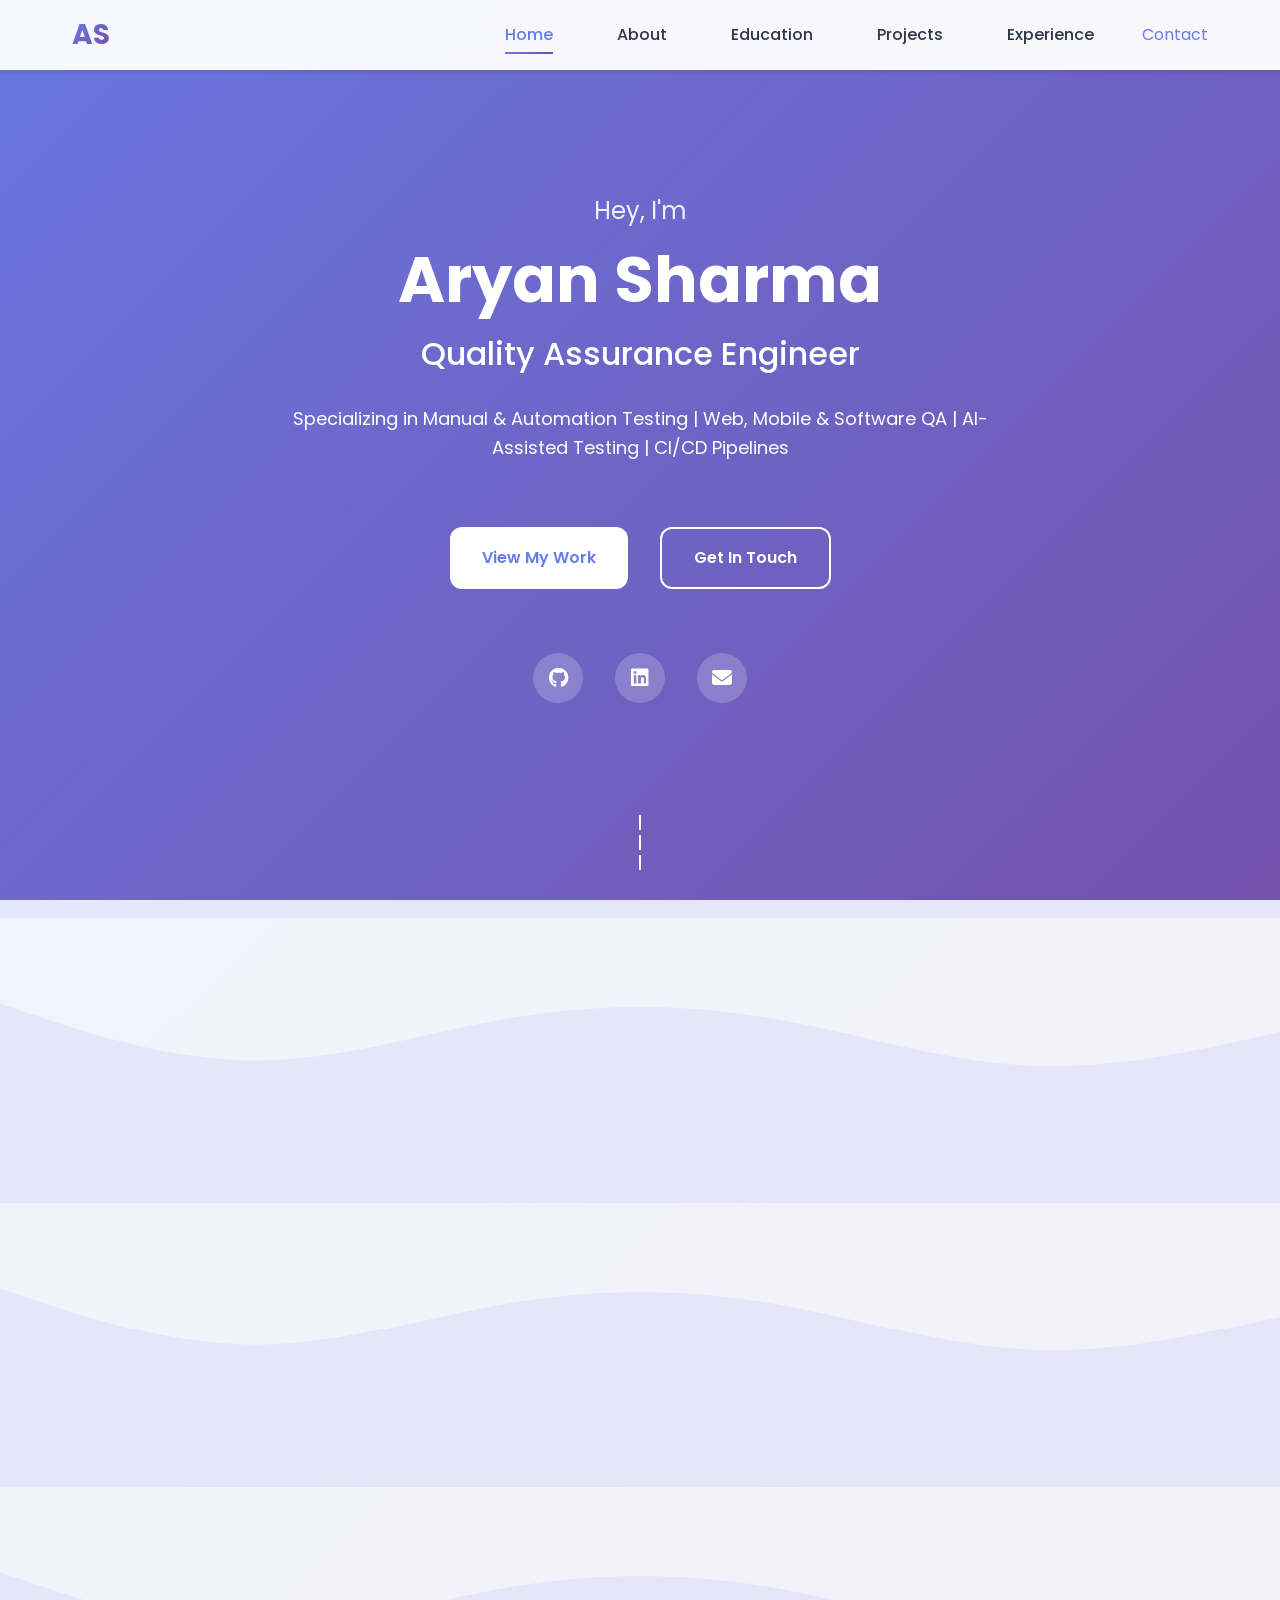
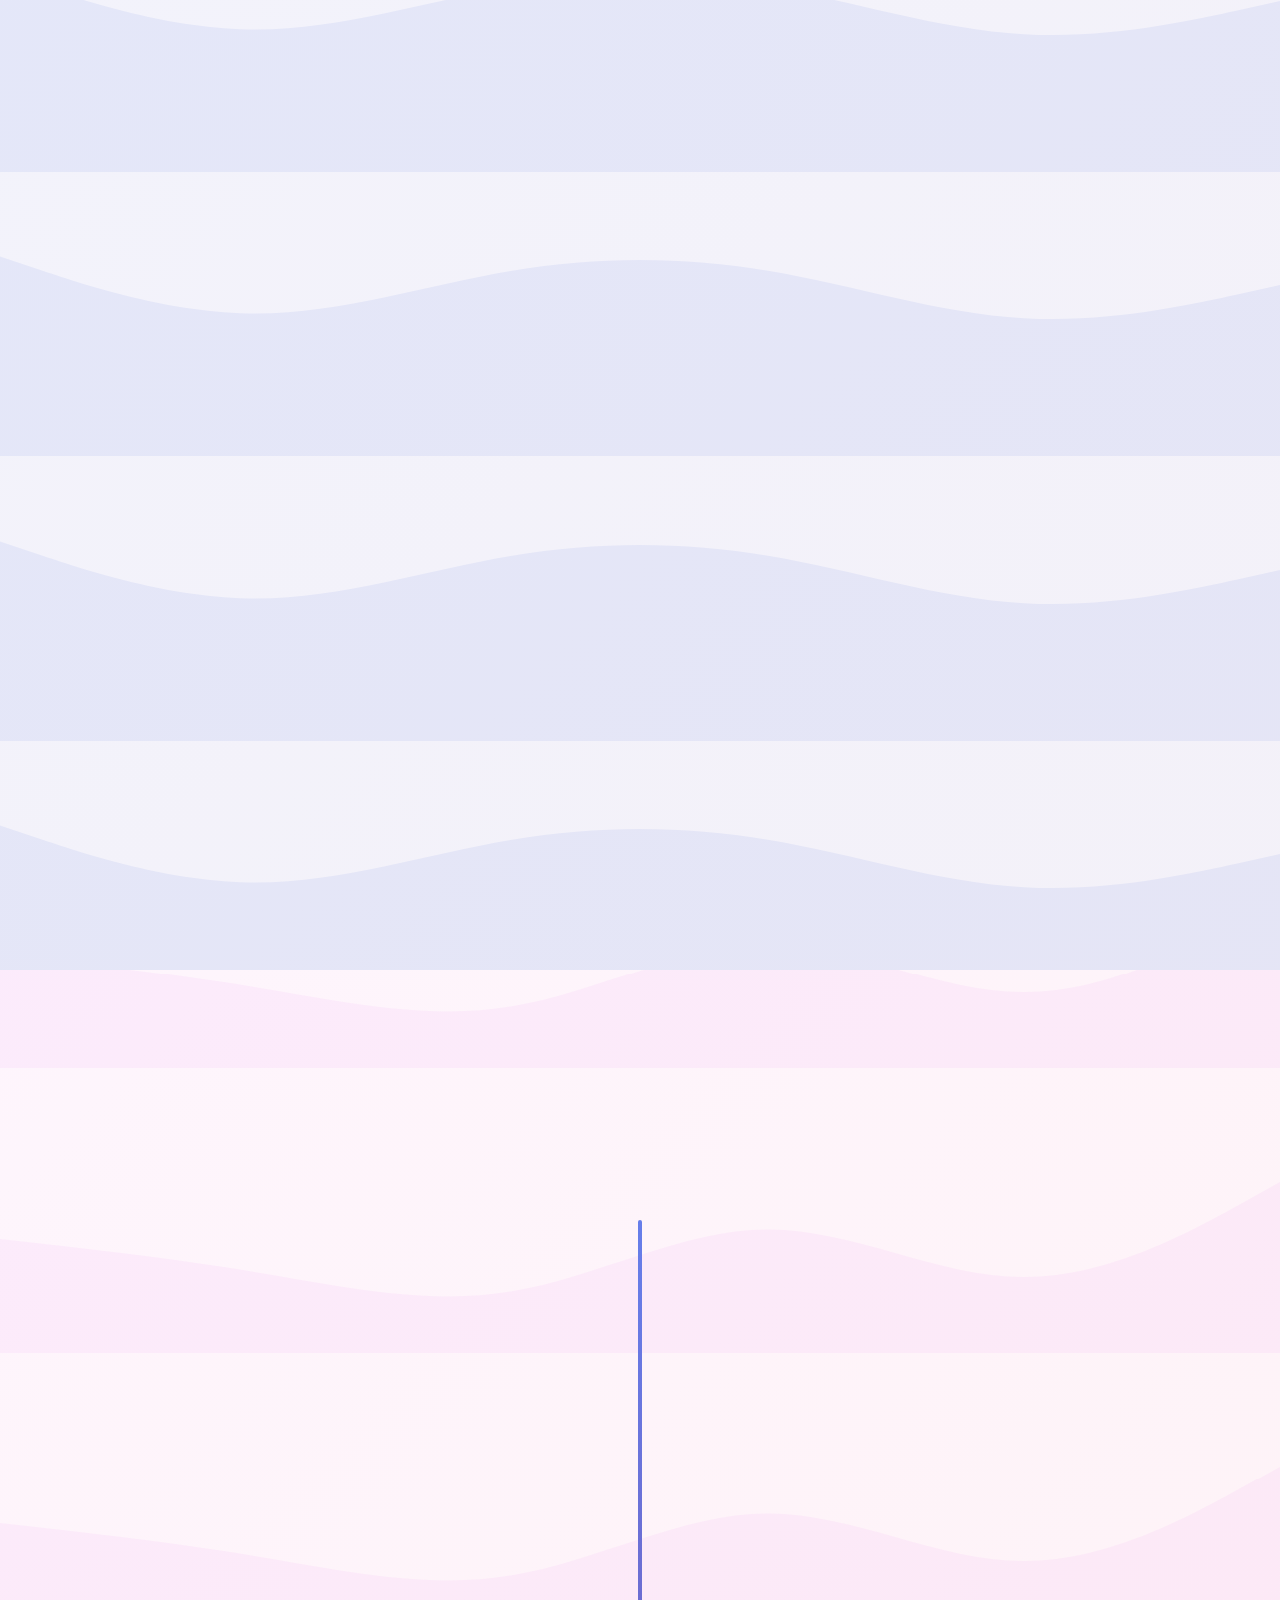
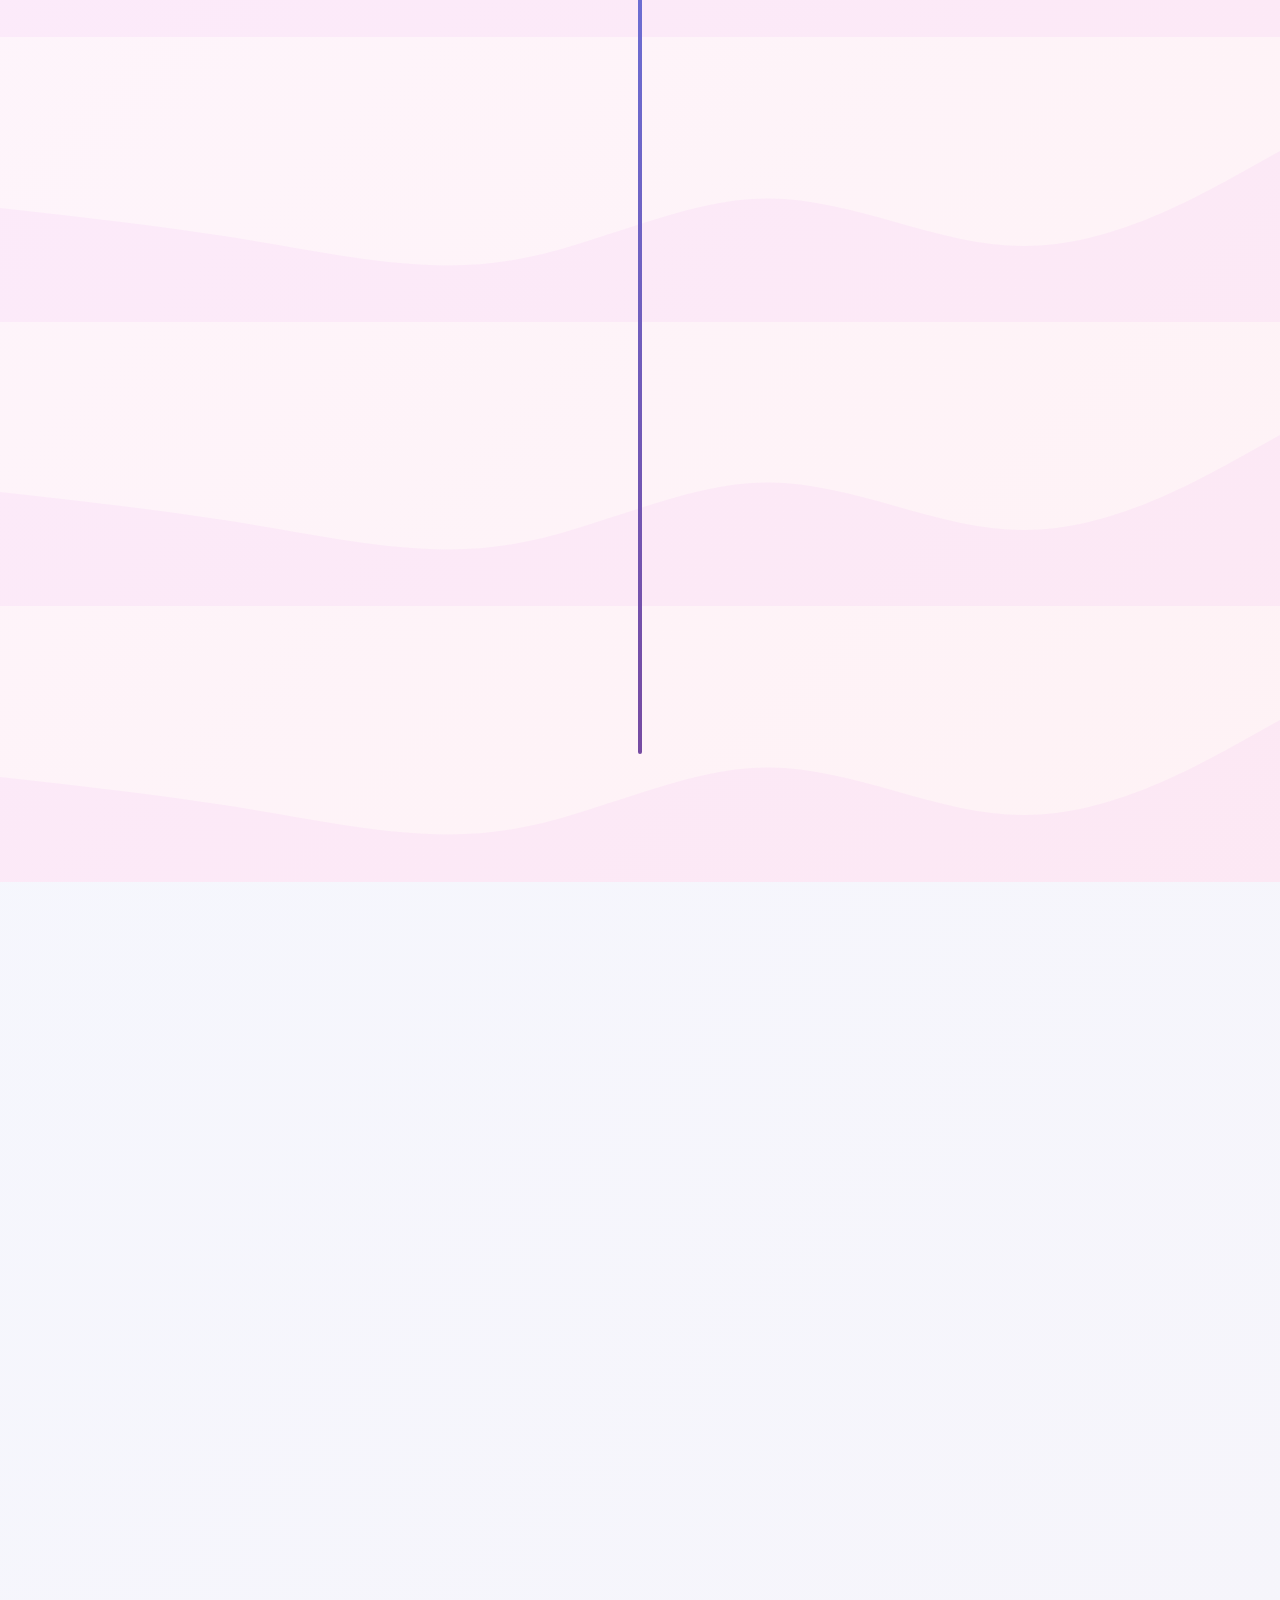
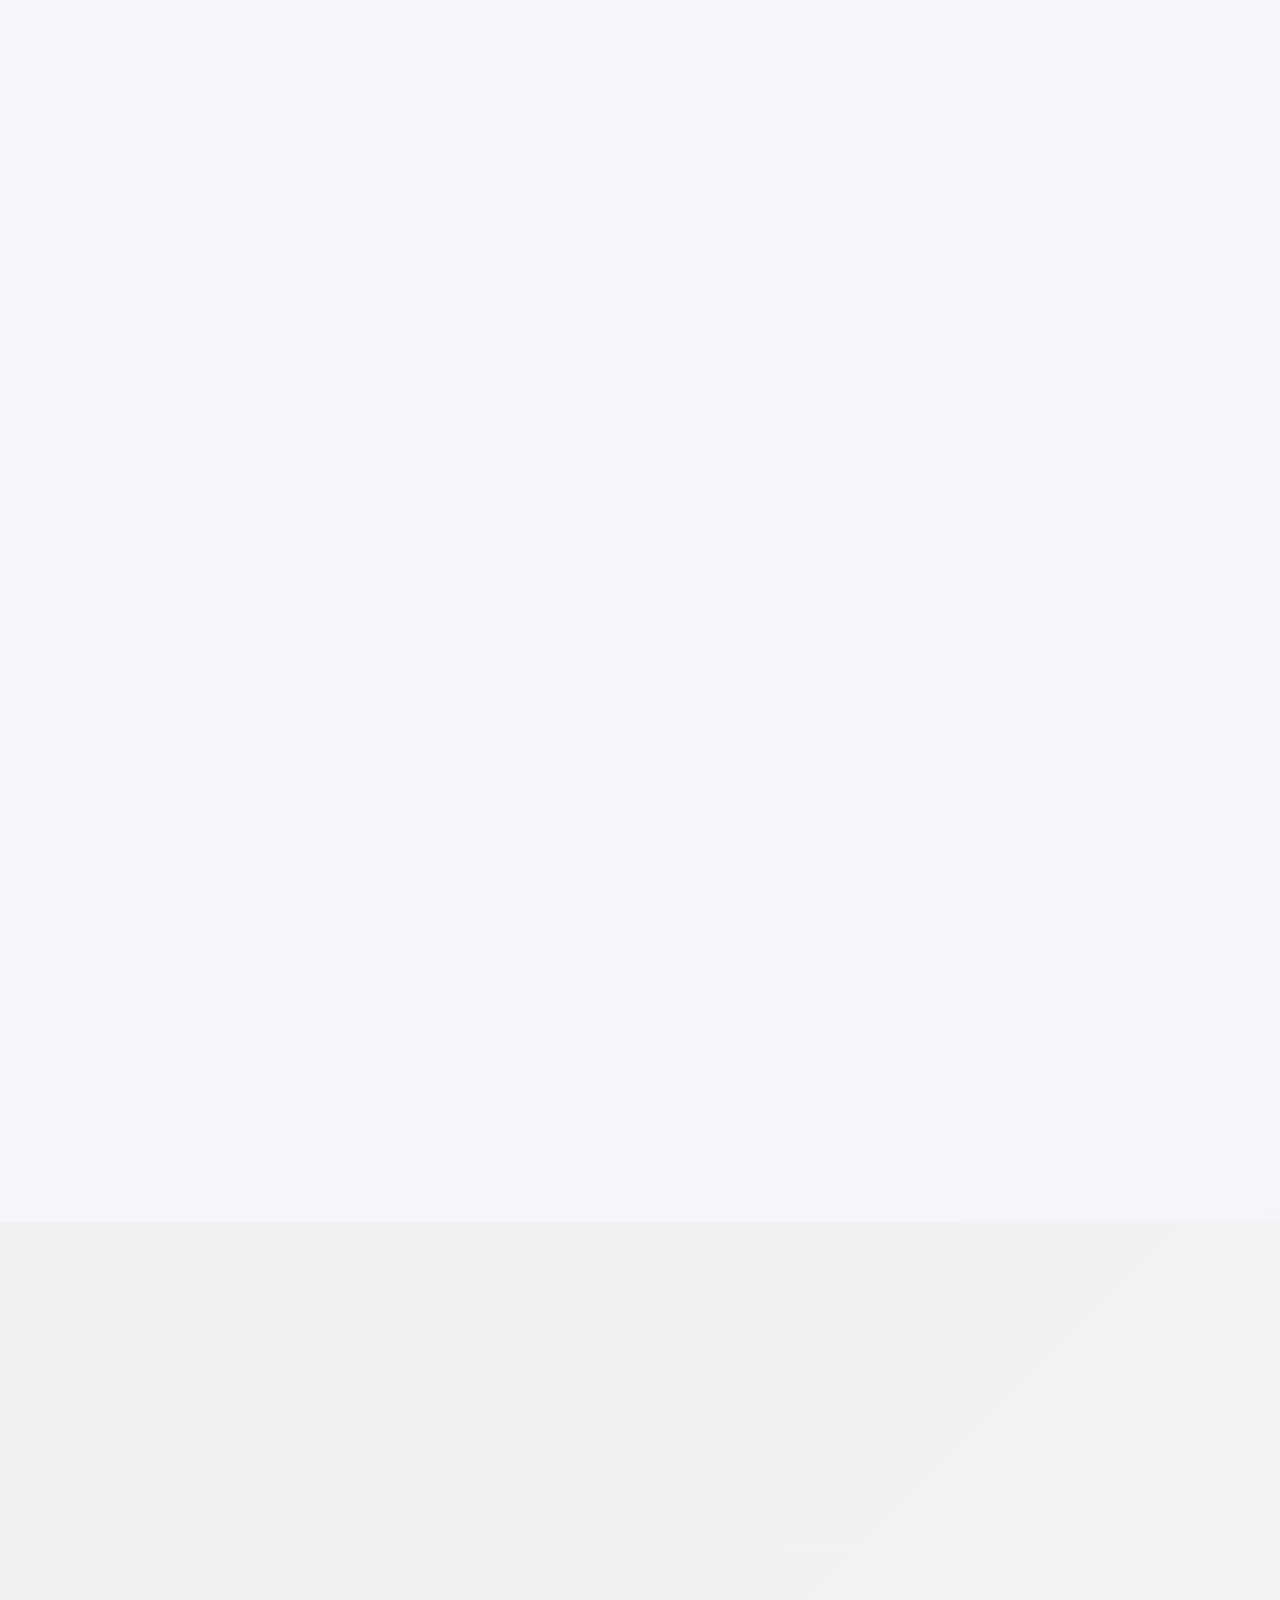
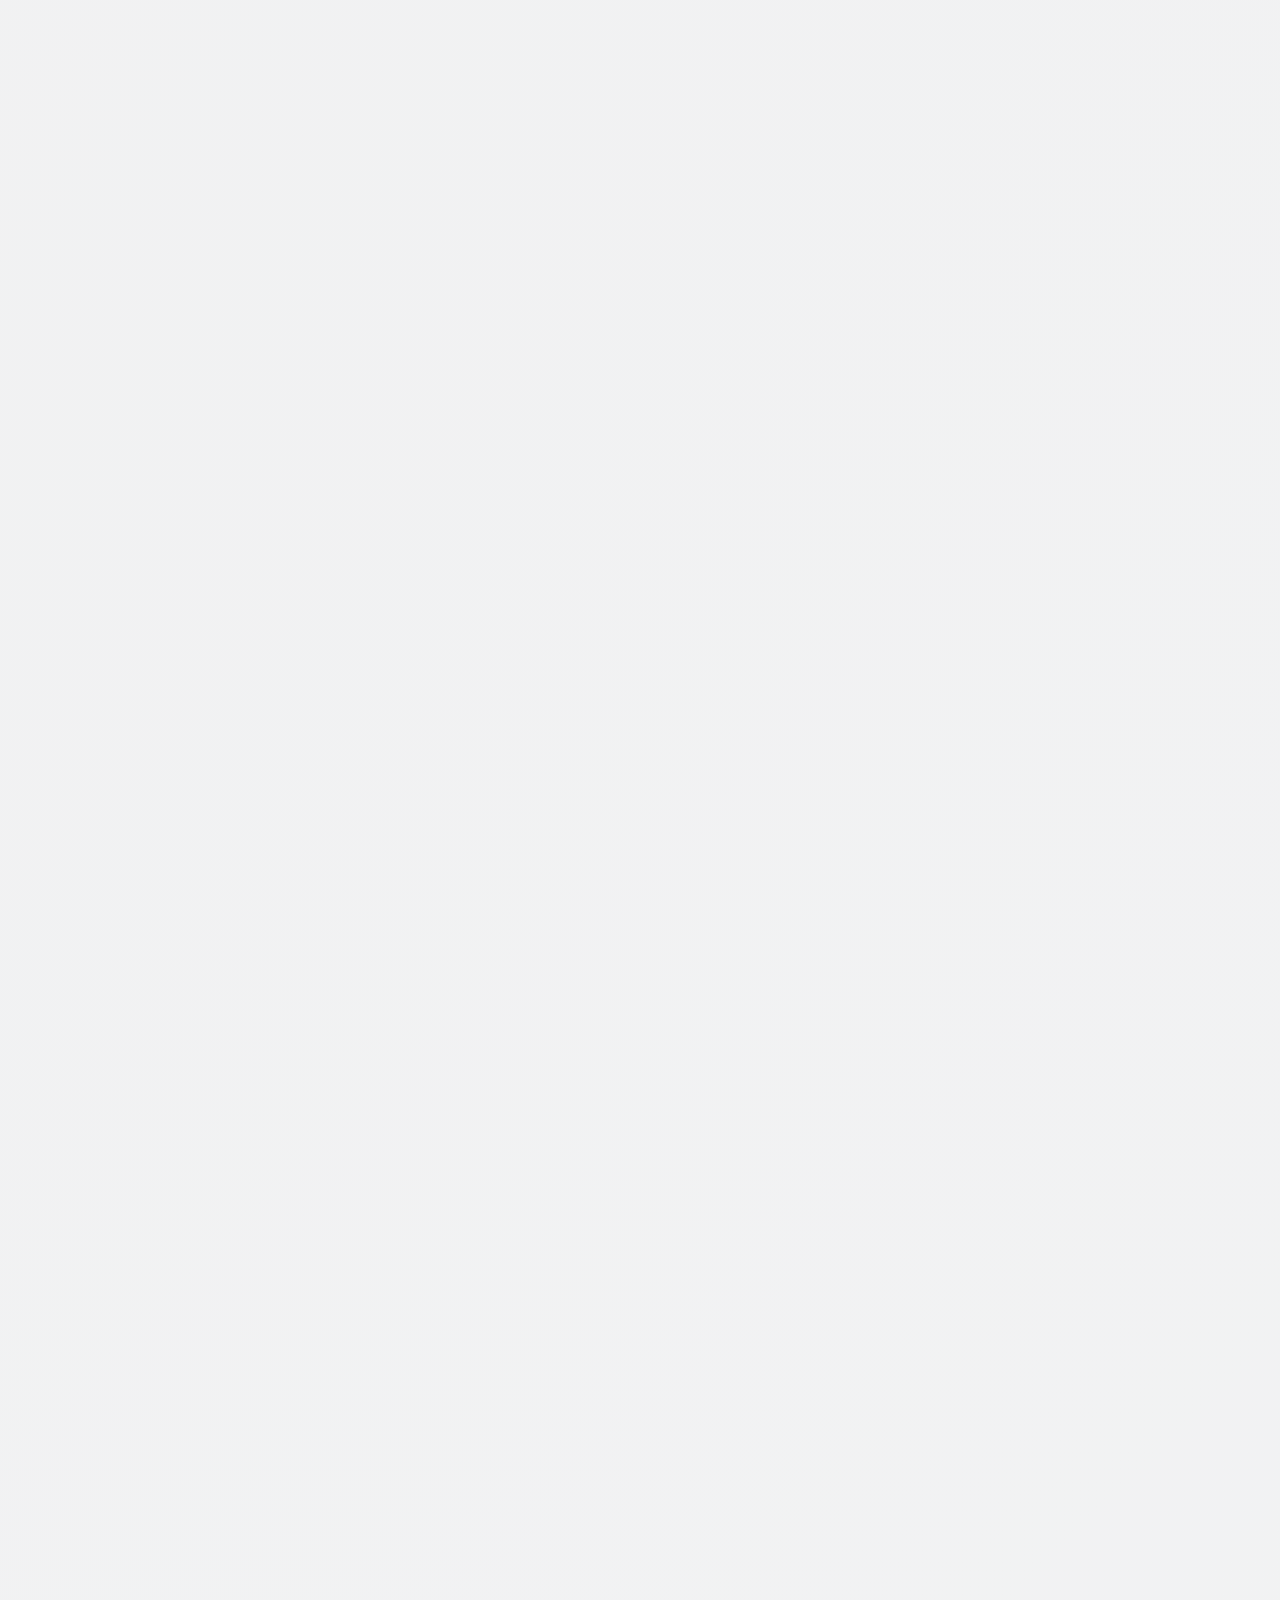
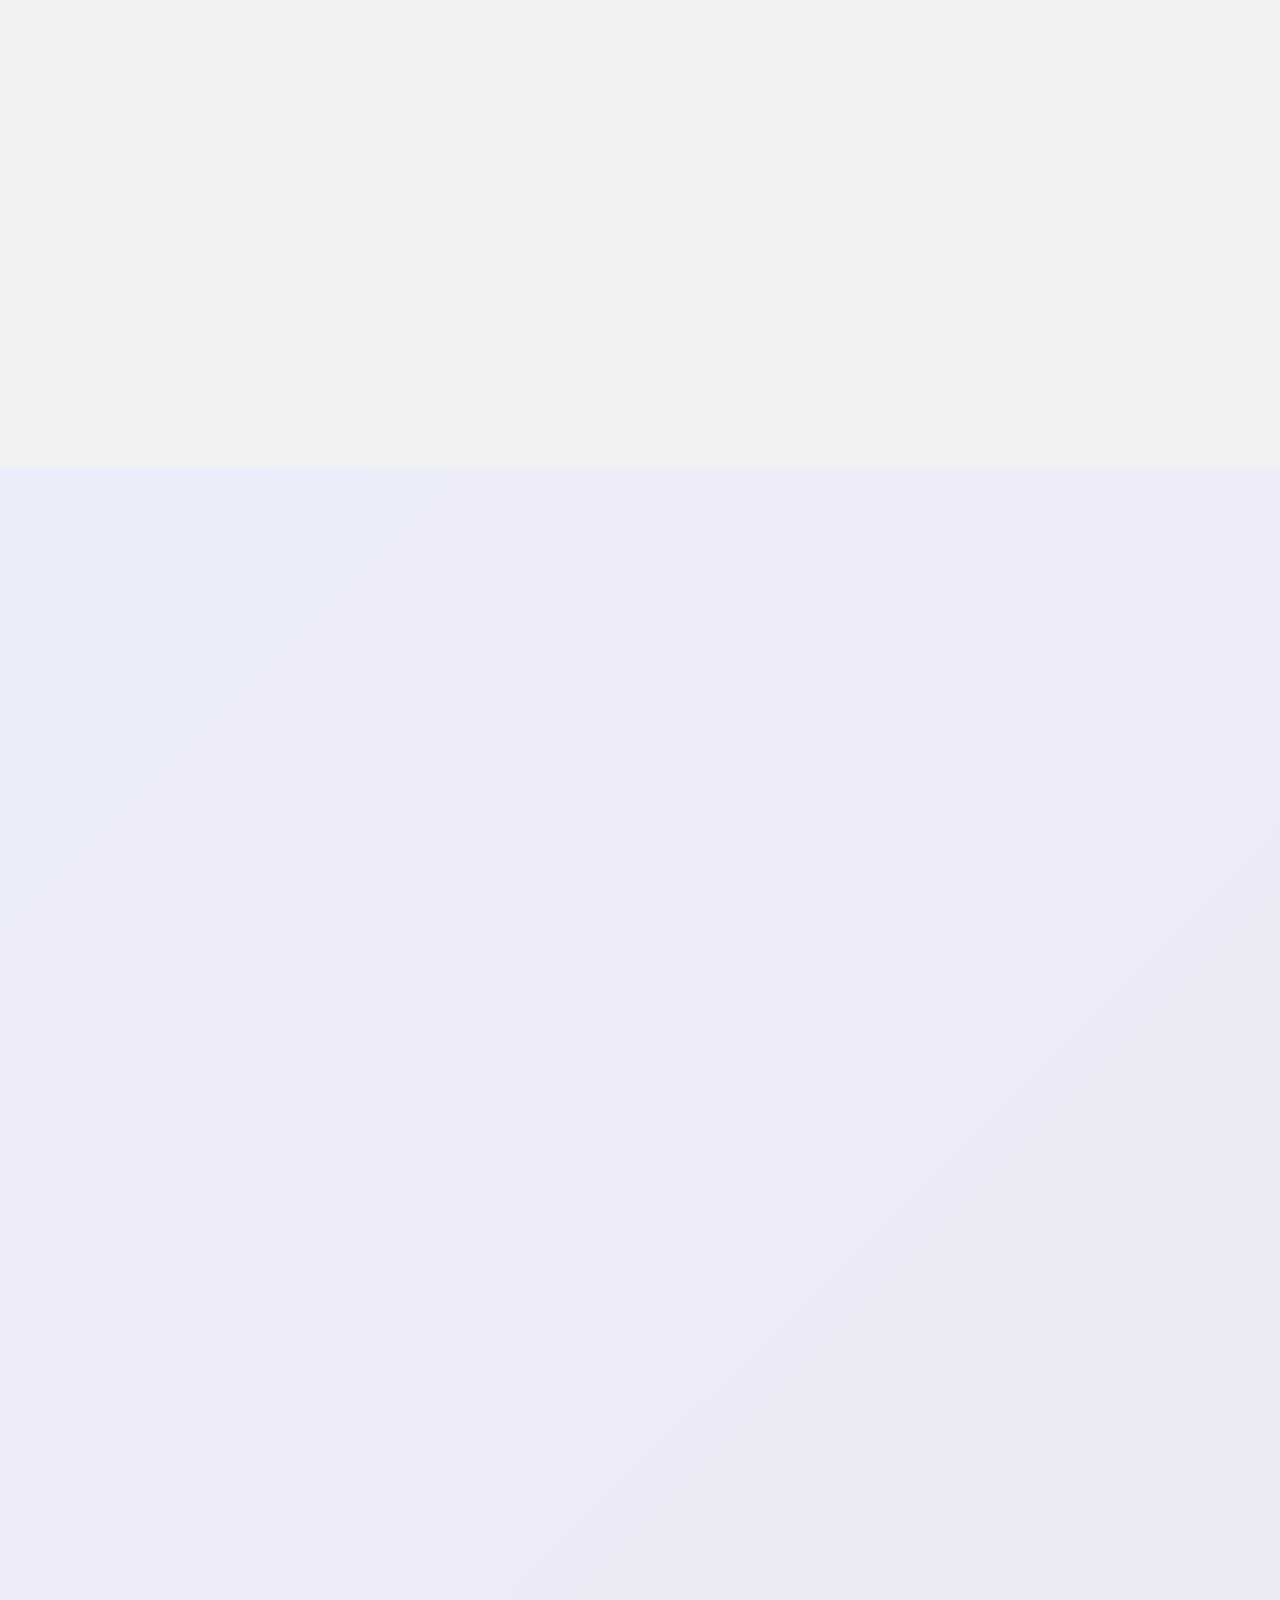
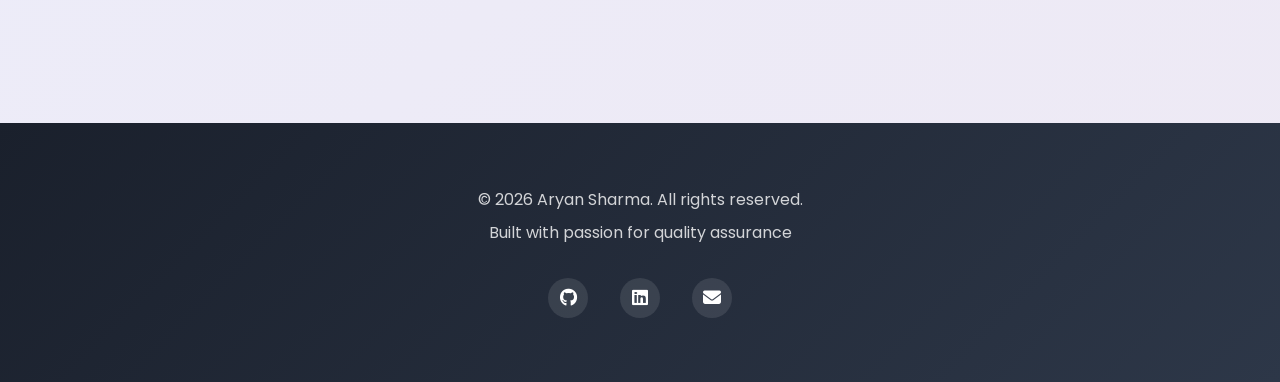
==== commit ae4f28e6: "Error-fixes" ====
--- a/index.html
+++ b/index.html
@@ -20,7 +20,7 @@
             <div class="logo">
                 <a href="#home">AS</a>
             </div>
-            <div class="nav-toggle" id="navTaggle">
+            <div class="nav-toggle" id="navToggle">
                 <span></span>
                 <span></span>
                 <span></span>
@@ -30,7 +30,7 @@
                 <li><a href="#about" class="nav-link">About</a></li>
                 <li><a href="#education" class="nav-link">Education</a></li>
                 <li><a href="#projects" class="nav-link">Projects</a></li>
-                <li><a href="experience" class="nav-link">Experience</a></li>
+                <li><a href="#experience" class="nav-link">Experience</a></li>
                 <li><a href="#contact" class="Contact">Contact</a></li>
             </ul>
         </div>
@@ -589,7 +589,7 @@
     <footer class="footer">
         <div class="container">
             <div class="footer-content">
-                <p>& copy; 2026 Aryan Sharma. All rights reserved.</p>
+                <p>&copy; 2026 Aryan Sharma. All rights reserved.</p>
                 <p>Built with passion for quality assurance</p>
                 <div class="footer-social">
                     <a href="https://github.com/Aryuansharma" target="_blank" aria-label="GitHub">
@@ -607,6 +607,6 @@
     </footer>
 
     <!-- Scripts  -->
-    <script data-cfasync="false" src="/cdn-cgi/scripts/5c5dd728/cloudflare-static/email-decode.min.js"></script><script src="script-1.js"></script>
+    <script data-cfasync="false" src="/cdn-cgi/scripts/5c5dd728/cloudflare-static/email-decode.min.js"></script><script src="script.js"></script>
 </body>
 </html>
